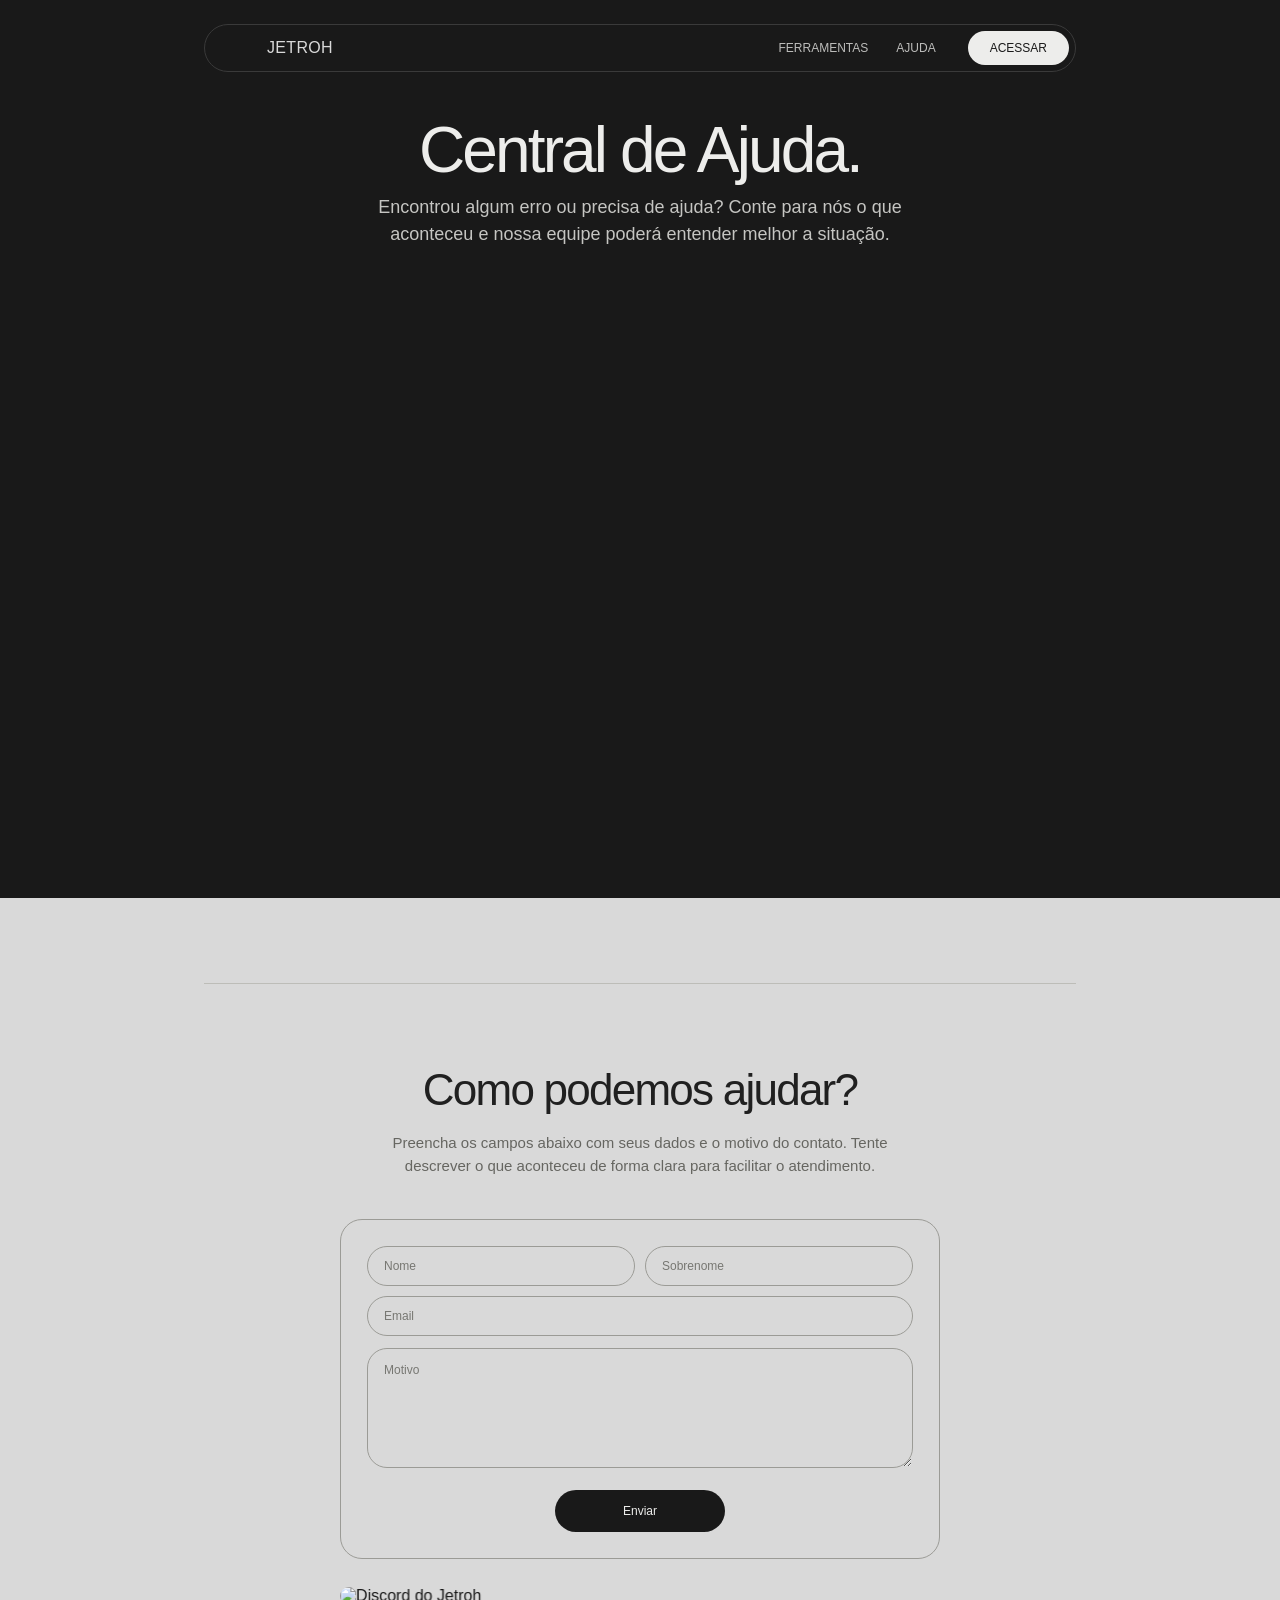
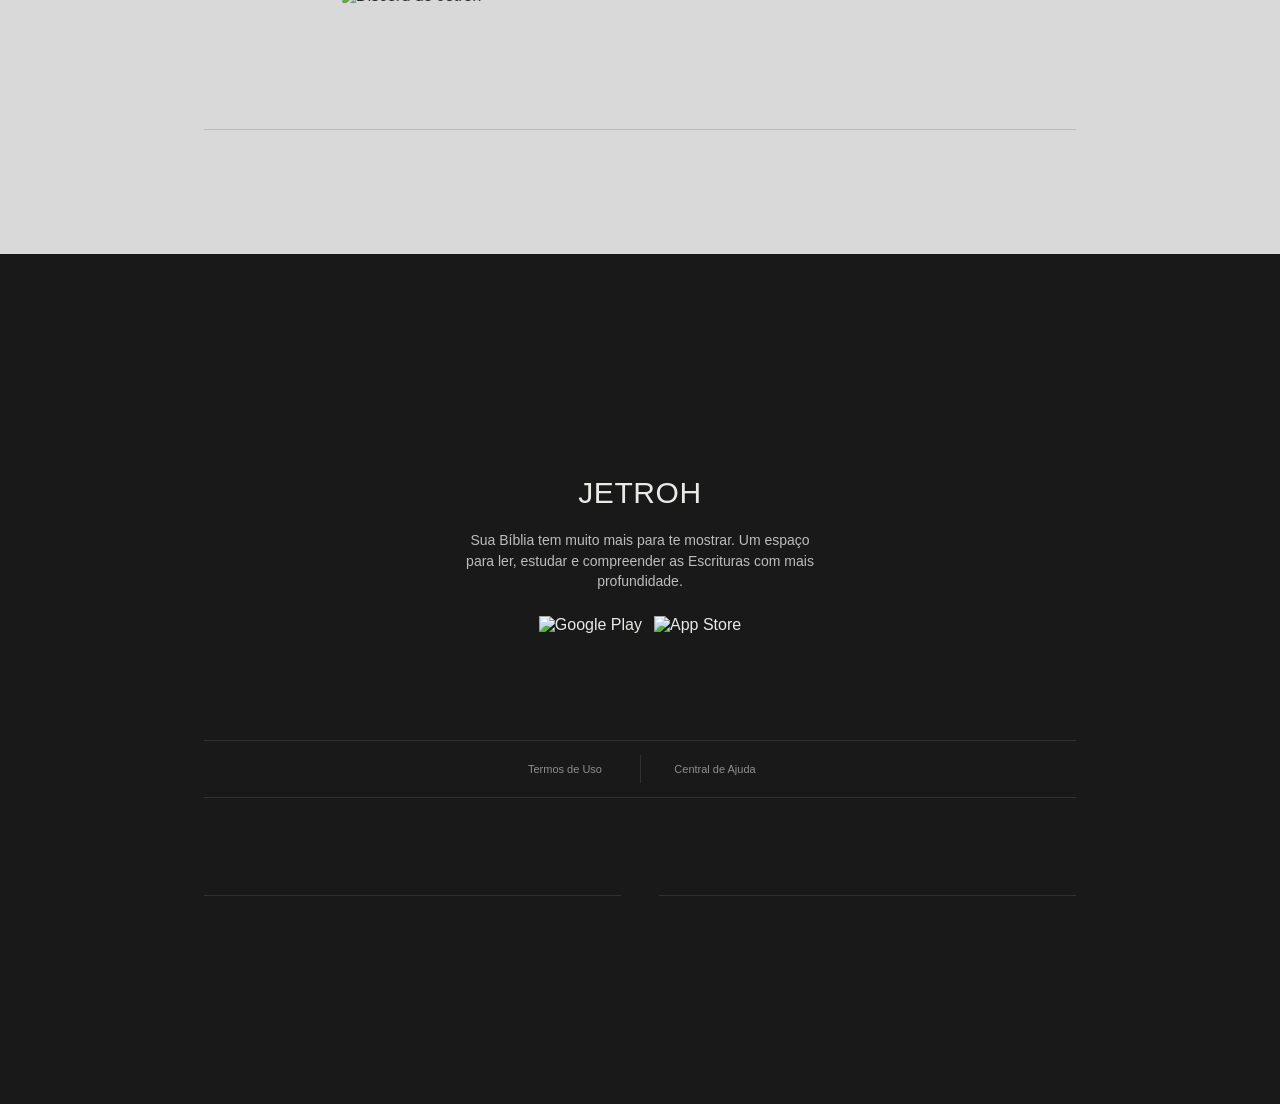
==== help.html @ 693a2fa3 "Add files via upload" ====
<!DOCTYPE html>
<html lang="pt-BR">
<head>
  <meta charset="UTF-8">
  <meta name="viewport" content="width=device-width, initial-scale=1.0">
  <meta name="theme-color" content="#191919">
  <title>Jetroh Bible</title>
  <link rel="icon" type="image/svg+xml" href="assets/section6/logo_jetroh.svg">
  <link rel="stylesheet" href="styles.css">
</head>
<body class="waitlist-page waitlist-v2 help-v2">
  <header class="topbar">
    <a class="brand-mini" href="index.html#inicio" aria-label="Voltar para a página principal do Jetroh"><img src="assets/section6/logo_jetroh.svg" alt=""><span>JETROH</span></a>
    <nav class="desktop-nav" aria-label="Navegação principal">
      <a href="index.html#recursos">FERRAMENTAS</a><a href="help.html">AJUDA</a><a href="download.html" class="desktop-access">ACESSAR</a>
    </nav>
    <button class="menu-button" type="button" aria-label="Abrir menu" aria-expanded="false"><span></span><span></span></button>
  </header>
  <nav class="menu-panel" aria-label="Navegação"><a href="index.html#recursos">FERRAMENTAS</a><a href="help.html">AJUDA</a><a href="download.html">ACESSAR</a></nav>

  <main>
    <section class="wl-hero dark-shell">
      <div class="wl-hero-copy">
        <h1>Central de Ajuda.</h1>
        <p>Encontrou algum erro ou precisa de ajuda? Conte para nós o que aconteceu e nossa equipe poderá entender melhor a situação.</p>
      </div>
      <div class="wl-parallax help-parallax" aria-hidden="true"></div>
    </section>

    <section class="wl-content light-shell help-content">
      <div class="wl-separator"></div>
      <div class="help-form-section">
        <div class="help-form-intro">
          <h2>Como podemos ajudar?</h2>
          <p>Preencha os campos abaixo com seus dados e o motivo do contato. Tente descrever o que aconteceu de forma clara para facilitar o atendimento.</p>
        </div>
        <form class="help-contact-form" action="#" method="post">
          <div class="help-field-row">
            <input type="text" name="nome" placeholder="Nome" autocomplete="given-name" required>
            <input type="text" name="sobrenome" placeholder="Sobrenome" autocomplete="family-name" required>
          </div>
          <input class="help-email" type="email" name="email" placeholder="Email" autocomplete="email" required>
          <textarea name="motivo" placeholder="Motivo" required></textarea>
          <button type="submit">Enviar</button>
        </form>
        <a class="help-discord-banner" href="https://discord.gg/aUsStU58s" target="_blank" rel="noopener noreferrer" aria-label="Entrar no Discord do Jetroh">
          <img src="assets/help/banner-discord.svg" alt="Discord do Jetroh">
        </a>
      </div>
      <div class="wl-separator"></div>
    </section>
  </main>

  <footer class="dark-shell footer">
    <img class="footer-transition" src="assets/section6/element1.svg" alt="">
    <div class="footer-art"><img src="assets/section6/jetroh.svg" alt=""></div>
    <div class="footer-brand"><span>JETROH</span></div>
    <p>Sua Bíblia tem muito mais para te mostrar. Um espaço para ler, estudar e compreender as Escrituras com mais profundidade.</p>
    <div class="store-buttons"><img src="assets/section6/botao_play.svg" alt="Google Play"><img src="assets/section6/botao_apple.svg" alt="App Store"></div>
    <div class="footer-links"><a href="termos.html">Termos de Uso</a><a href="help.html">Central de Ajuda</a></div>
    <div class="footer-social" aria-label="Redes sociais"><a href="https://www.instagram.com/jetroh.bible/" target="_blank" rel="noopener noreferrer" aria-label="Instagram"><img src="assets/section6/insta.svg" alt=""></a><a href="https://discord.gg/aUsStU58s" aria-label="Discord"><img src="assets/section6/discord.svg" alt=""></a><a href="mailto:jetroh.bible@gmail.com" aria-label="E-mail"><img src="assets/section6/email.svg" alt=""></a></div>
    <div class="footer-bottom-mark"><button class="to-top" type="button" aria-label="Voltar ao topo"><img src="assets/section6/logo_jetroh.svg" alt=""></button></div>
  </footer>
  <script src="script.js"></script>
</body>
</html>
---- styles.css ----
:root{--dark:#191919;--light:#D9D9D9;--ink:#191919;--muted:#9d9d9a;--line-light:#b9b9b9;--line-dark:#343434;--white:#e9e9e6}
*{box-sizing:border-box}html{scroll-behavior:smooth}body{margin:0;background:var(--dark);color:var(--ink);font-family:Inter,Arial,sans-serif;font-weight:400}a{color:inherit;text-decoration:none}button{font:inherit}.dark-shell{background:var(--dark);color:var(--white)}.light-shell{background:var(--light);color:var(--ink)}
.topbar{height:48px;width:min(872px,78vw);display:flex;align-items:center;justify-content:space-between;padding:0 20px;position:fixed;z-index:50;left:50%;top:24px;transform:translateX(-50%);background:#191919;border:1px solid #3a3a3a;border-radius:999px;color:#d9d9d9}.brand-mini{display:flex;align-items:center;gap:10px;font-family:Arial,sans-serif;font-size:16px;letter-spacing:.02em}.brand-mini img{width:32px;height:auto;filter:brightness(2)}.menu-button{width:32px;height:32px;border:0;background:transparent;display:grid;place-content:center;gap:5px;cursor:pointer}.menu-button span{display:block;width:15px;height:1px;background:#d9d9d9}.menu-panel{display:none;position:absolute;right:0;top:56px;padding:12px;background:#202020;border:1px solid #383838;border-radius:14px;min-width:190px}.menu-panel.open{display:grid}.menu-panel a{padding:9px 12px;font-size:12px;color:#d9d9d9}
.hero{height:1040px;position:relative;overflow:hidden;padding-top:112px}.hero-copy{text-align:center;position:relative;z-index:3}.hero h1{margin:0;font-family:Arial,sans-serif;font-weight:400;font-size:clamp(58px,5.5vw,86px);line-height:.95;letter-spacing:-.055em;color:#ededeb}.hero h1 span{font-size:.45em;line-height:1.5;font-family:Arial,sans-serif;font-weight:400;letter-spacing:0}.hero-art{width:760px;height:790px;margin:48px auto 0;position:relative}.bible-center{position:absolute;left:50%;top:0;transform:translateX(-50%);height:782px;width:auto}.hero-card{position:absolute;width:180px}.hero-card-1{left:78px;top:200px;transform:rotate(-3deg)}.hero-card-2{right:68px;top:220px;transform:rotate(2deg)}.bubble{position:absolute;width:165px}.bubble-1{left:25px;top:410px}.bubble-2{right:10px;top:445px}
.line{height:1px;width:min(872px,78vw);margin:0 auto}.light-line{background:var(--line-light)}.dark-line{background:var(--line-dark)}.feature-stack{padding:110px 0 140px}.feature-row,.ai-row,.editorial-row,.download-wrap{width:min(872px,82vw);margin:0 auto;display:grid;grid-template-columns:1fr 1fr;align-items:center;gap:90px}.feature-row{min-height:522px}.feature-row.reverse .feature-media,.ai-row.reverse .ai-visual,.editorial-row.reverse .editorial-media{order:2}.feature-row.reverse .feature-copy,.ai-row.reverse .section-copy,.editorial-row.reverse .section-copy{order:1}.feature-media img{width:100%;max-width:368px;display:block;margin:auto}.feature-copy h2,.section-copy h2{font-family:Arial,sans-serif;font-weight:400;font-size:44px;line-height:1.02;letter-spacing:-.04em;margin:0 0 22px;color:#202020}.feature-copy p,.section-copy p{font-size:18px;line-height:1.5;margin:0;max-width:390px;color:#3d3d3b}.ai-section{padding:120px 0 150px}.ai-row{min-height:720px}.section-copy.white h2{color:#ededeb}.section-copy.white p{color:#c7c7c4}.ai-visual img{display:block;width:100%;max-width:310px;margin:auto}.level-card{border:1px solid #3a3a3a;border-radius:30px;overflow:hidden;max-width:390px;margin:auto;padding-top:34px}.level-card>img{max-width:270px}.level-message{height:86px;margin:0!important;padding:18px 30px;display:grid;place-items:center;text-align:center;color:#aaa!important;font-size:18px!important;line-height:1.25!important}.level-control{border-top:1px solid #373737;padding:26px 22px 20px}.level-control input{width:100%;accent-color:#d9d9d9;cursor:pointer}.level-labels{display:flex;justify-content:space-between;margin-top:10px;color:#888;font-size:11px}.editorial-section{padding:120px 0 140px}.editorial-row{min-height:680px}.editorial-media img{display:block;width:100%;max-width:370px;margin:auto}.faq-section{padding:110px 0 145px}.faq-section>h2{font-family:Arial,sans-serif;font-weight:400;font-size:42px;text-align:center;margin:110px 0 50px}.faq-list{width:min(872px,82vw);margin:auto;border:1px solid #292929;border-radius:20px;overflow:hidden;background:#1d1d1d}.faq-list details{border-bottom:1px solid #303030}.faq-list details:last-child{border-bottom:0}.faq-list summary{list-style:none;cursor:pointer;padding:21px 25px;color:#d8d8d5;font-size:14px;display:flex;justify-content:space-between}.faq-list summary::-webkit-details-marker{display:none}.faq-list summary span{color:#818181}.faq-list p{margin:0;padding:0 60px 22px 25px;color:#9c9c9a;font-size:13px;line-height:1.55}.download-section{padding:105px 0 240px}.download-wrap{min-height:650px}.download-visual img{display:block;width:100%;max-width:368px;margin:auto}.download-copy .download-cta{display:inline-flex;margin-top:28px;background:#191919;color:#e2e2df;border-radius:999px;padding:13px 32px;font-size:13px}.footer{min-height:850px;text-align:center;padding:205px 0 45px;position:relative;overflow:hidden}.footer-transition{position:absolute;top:-155px;left:50%;transform:translateX(-50%);width:150px;height:auto}.footer-art img{width:120px;height:auto;opacity:.95}.footer-brand{margin:12px auto 0;display:flex;flex-direction:column;gap:8px;align-items:center;font-family:Arial,sans-serif;font-size:30px;letter-spacing:.02em}.footer-brand img{width:24px;filter:brightness(3)}.footer>p{width:min(370px,78vw);margin:20px auto 25px;font-size:14px;line-height:1.45;color:#bdbdbb}.store-buttons{display:flex;justify-content:center;align-items:center;gap:12px}.store-buttons img{display:block;height:39px;width:auto}.footer-links{width:min(872px,82vw);border-top:1px solid #303030;border-bottom:1px solid #303030;margin:85px auto 0;padding:22px 0;display:flex;justify-content:center;gap:80px;color:#8f8f8d;font-size:11px}.to-top{margin-top:28px;border:0;background:transparent;color:#f1f1ee;font-size:20px;cursor:pointer}
@media(max-width:700px){.topbar{top:18px;height:48px;width:74vw;padding:0 16px}.brand-mini{font-size:14px}.brand-mini img{width:21px}.hero{height:790px;padding-top:110px}.hero h1{font-size:48px;line-height:.96}.hero h1 span{font-size:.46em}.hero-art{width:100%;height:610px;margin-top:38px}.bible-center{height:500px;top:0}.hero-card{width:112px}.hero-card-1{left:9%;top:150px}.hero-card-2{right:7%;top:185px}.bubble{width:112px}.bubble-1{left:8%;top:305px}.bubble-2{right:5%;top:335px}.line{width:86vw}.feature-stack{padding:55px 0 50px}.feature-row,.ai-row,.editorial-row,.download-wrap{width:74vw;grid-template-columns:1fr;gap:24px}.feature-row{min-height:500px;padding:42px 0;align-content:center}.feature-row.reverse .feature-media,.ai-row.reverse .ai-visual,.editorial-row.reverse .editorial-media{order:2}.feature-row.reverse .feature-copy,.ai-row.reverse .section-copy,.editorial-row.reverse .section-copy{order:1}.feature-media img{max-width:100%}.feature-copy h2,.section-copy h2{font-size:36px;margin-bottom:14px}.feature-copy p,.section-copy p{font-size:16px;line-height:1.42;max-width:none}.ai-section{padding:55px 0}.ai-row{min-height:610px;padding:40px 0;align-content:center}.ai-row .ai-visual{order:2}.ai-row .section-copy{order:1}.ai-visual img{max-width:100%}.level-card{width:100%;border-radius:24px;padding-top:24px}.level-card>img{max-width:250px}.level-message{height:88px;font-size:17px!important}.level-control{padding:22px 16px 18px}.editorial-section{padding:50px 0 55px}.editorial-row{min-height:590px;padding:45px 0;align-content:center}.editorial-row .editorial-media{order:2}.editorial-row .section-copy{order:1}.editorial-media img{max-width:100%}.faq-section{padding:55px 0 70px}.faq-section>h2{font-size:30px;margin:58px 0 28px}.faq-list{width:74vw;border-radius:13px}.faq-list summary{padding:15px 13px;font-size:11px}.faq-list p{padding:0 32px 15px 13px;font-size:11px}.download-section{padding:48px 0 180px}.download-wrap{min-height:560px;padding:42px 0;align-content:center}.download-visual{order:2}.download-copy{order:1}.download-copy .download-cta{display:none}.footer{min-height:650px;padding-top:150px}.footer-transition{top:-115px;width:105px}.footer-art img{width:78px}.footer-brand{font-size:26px}.footer-brand img{width:20px}.footer>p{font-size:13px;width:58vw}.store-buttons img{height:31px}.footer-links{margin-top:55px;width:74vw;gap:35px;font-size:9px}.to-top{margin-top:22px}}

/* Refinos aprovados — hero, seletor de familiaridade e rodapé */
.hero h1{
  display:flex;
  flex-direction:column;
  align-items:center;
  gap:24px;
  font-family:Arial,sans-serif;
  font-weight:400;
  line-height:1;
  letter-spacing:-.045em;
}
.hero-title{
  display:block;
  font-size:clamp(58px,5vw,78px);
  color:#ededeb;
}
.hero-subtitle{
  display:block;
  font-size:clamp(25px,2.25vw,34px);
  line-height:1.18;
  letter-spacing:-.02em;
  color:#ededeb;
}
.hero-art{isolation:isolate}
.bible-center{z-index:2}
.hero-card-1{
  z-index:1;
  left:calc(50% - 255px);
  top:145px;
  width:168px;
  transform:rotate(-5deg);
}
.hero-card-2{
  z-index:3;
  right:auto;
  left:calc(50% + 105px);
  top:250px;
  width:160px;
  transform:rotate(2deg);
}
.bubble{z-index:4}
.bubble-1{
  left:calc(50% + 95px);
  top:95px;
  width:150px;
}
.bubble-2{
  right:auto;
  left:calc(50% - 260px);
  top:370px;
  width:148px;
}

.level-card{
  width:390px;
  height:470px;
  max-width:100%;
  display:flex;
  flex-direction:column;
  padding-top:34px;
}
.level-card>img{
  width:270px;
  height:261px;
  max-width:100%;
  object-fit:contain;
  flex:0 0 261px;
}
.level-message{
  box-sizing:border-box;
  width:100%;
  height:86px;
  min-height:86px;
  max-height:86px;
  flex:0 0 86px;
  overflow:hidden;
}
.level-control{
  height:88px;
  min-height:88px;
  margin-top:auto;
  flex:0 0 88px;
  background-color:#1F1F1F;
}

.footer{
  padding-top:205px;
}
.footer-transition{
    top: -22px;
    width: 148px;
    z-index: 2;
}
.footer-art{
  position:relative;
  z-index:3;
}
.footer-brand{
  margin-top:14px;
  display:block;
}
.footer-brand span{
  display:block;
}

.footer-social{
  width:min(872px,82vw);
  margin:0 auto;
  padding:30px 0 12px;
  display:flex;
  align-items:center;
  justify-content:center;
  gap:14px;
}
.footer-social a{
  display:grid;
  place-items:center;
  width:20px;
  height:20px;
}
.footer-social img{
  display:block;
  max-width:18px;
  max-height:18px;
  width:auto;
  height:auto;
}

.footer-bottom-mark{
  width:min(872px,82vw);
  height:34px;
  margin:18px auto 0;
  position:relative;
  display:flex;
  align-items:center;
  justify-content:center;
}
.footer-bottom-mark::before{
  content:"";
  position:absolute;
  left:0;
  right:0;
  top:50%;
  height:1px;
  background:#303030;
}
.to-top{
  position:relative;
  z-index:2;
  margin:0;
  width:38px;
  height:30px;
  display:grid;
  place-items:center;
  border:0;
  background:#191919;
  padding:0 8px;
}
.to-top img{
  display:block;
  width:22px;
  height:auto;
  filter:brightness(3);
}

@media(max-width:700px){
  .hero h1{gap:14px}
  .hero-title{font-size:48px}
  .hero-subtitle{font-size:23px;line-height:1.22}
  .hero-card-1{left:calc(50% - 185px);top:108px;width:116px}
  .hero-card-2{left:calc(50% + 68px);top:185px;width:112px}
  .bubble-1{left:calc(50% + 52px);top:78px;width:106px}
  .bubble-2{left:calc(50% - 185px);top:300px;width:104px}
  .level-card{height:430px;padding-top:24px}
  .level-card>img{width:250px;height:240px;flex-basis:240px}
  .level-message{height:82px;min-height:82px;max-height:82px;flex-basis:82px}
  .level-control{height:84px;min-height:84px;flex-basis:84px;}
  .footer-transition{top:-18px;width:110px}
  .footer-bottom-mark{width:74vw;margin-top:16px}
}


/* Ajustes v4 — hero com título + parágrafo e microanimações contínuas */
.hero-copy{
  display:flex;
  flex-direction:column;
  align-items:center;
}
.hero-copy .hero-title{
  margin:0;
  font-family:Arial,sans-serif;
  font-weight:400;
  font-size:clamp(58px,5vw,78px);
  line-height:1;
  letter-spacing:-.045em;
  color:#ededeb;
}
.hero-copy .hero-text{
  margin:30px 0 0;
  font-family:Inter,Arial,sans-serif;
  font-size:18px;
  line-height:1.5;
  font-weight:400;
  letter-spacing:0;
  color:#c7c7c4;
  text-align:center;
}

/* Desativa a antiga estrutura tipográfica do h1 */
.hero h1{
  display:block;
  margin:0;
  font-size:inherit;
  line-height:inherit;
  letter-spacing:inherit;
}
.hero h1 span{font-size:inherit;line-height:inherit}

.hero-card,
.bubble{
  will-change: transform;
  backface-visibility: hidden;
  -webkit-backface-visibility: hidden;
  filter: none;
  image-rendering: auto;
}

.hero-card-1{animation:float-card-left 6.4s ease-in-out infinite}
.hero-card-2{animation:float-card-right 7.2s ease-in-out infinite}
.bubble-1{animation:float-bubble-one 5.6s ease-in-out infinite}
.bubble-2{animation:float-bubble-two 6.1s ease-in-out infinite}

@keyframes float-card-left{
  0%,100%{transform:translate3d(0,0,0) rotate(-5deg)}
  50%{transform:translate3d(-3px,-8px,0) rotate(-4deg)}
}
@keyframes float-card-right{
  0%,100%{transform:translate3d(0,0,0) rotate(2deg)}
  50%{transform:translate3d(4px,-7px,0) rotate(2.7deg)}
}
@keyframes float-bubble-one{
  0%,100%{transform:translate3d(0,0,0)}
  50%{transform:translate3d(4px,-6px,0)}
}
@keyframes float-bubble-two{
  0%,100%{transform:translate3d(0,0,0)}
  50%{transform:translate3d(-4px,-7px,0)}
}

@media(max-width:700px){
  .hero-copy .hero-title{font-size:48px}
  .hero-copy .hero-text{margin-top:18px;font-size:16px;line-height:1.45}
}

@media(prefers-reduced-motion:reduce){
  .hero-card-1,.hero-card-2,.bubble-1,.bubble-2{animation:none}
}

.level-control input {
    width: 100%;
    appearance: none;
    -webkit-appearance: none;
    background: transparent;
    cursor: pointer;
}

.level-control input::-webkit-slider-runnable-track {
    height: 13px;
    background: #313131;
    border: none;
    border-radius: 100px;
}

.level-control input::-webkit-slider-thumb {
    -webkit-appearance: none;
    width: 22px;
    height: 22px;
    background: #d9d9d9;
    border: none;
    border-radius: 50%;
    margin-top: -3px;
}

/* Entrada sutil das sections */
.reveal-on-scroll{
  opacity:0;
  transform:translate3d(0,22px,0);
  transition:opacity .75s ease, transform .85s cubic-bezier(.2,.7,.2,1);
  will-change:opacity,transform;
}
.reveal-on-scroll.is-visible{
  opacity:1;
  transform:translate3d(0,0,0);
}

.feature-row.reverse.reveal-on-scroll,
.ai-row.reverse.reveal-on-scroll,
.editorial-row.reverse.reveal-on-scroll{
  transform:translate3d(0,22px,0);
}
.feature-row.reverse.reveal-on-scroll.is-visible,
.ai-row.reverse.reveal-on-scroll.is-visible,
.editorial-row.reverse.reveal-on-scroll.is-visible{
  transform:translate3d(0,0,0);
}

/* Slider contínuo de familiaridade */
.level-control input{
  touch-action:none;
}
.level-control input:focus{
  outline:none;
}
.level-control input::-moz-range-track{
  height:13px;
  background:#313131;
  border:none;
  border-radius:100px;
}
.level-control input::-moz-range-thumb{
  width:22px;
  height:22px;
  background:#d9d9d9;
  border:none;
  border-radius:50%;
}

@media(prefers-reduced-motion:reduce){
  .reveal-on-scroll{
    opacity:1;
    transform:none;
    transition:none;
  }
}

/* Responsividade mobile alinhada ao layout de referência (Android Compact) */
@media (max-width:700px){
  html,body{width:100%;max-width:100%;overflow-x:hidden}

  .topbar{
    top:10px;
    width:calc(100% - 28px);
    max-width:420px;
    height:42px;
    padding:0 12px;
  }
  .brand-mini{font-size:12px;gap:7px}
  .brand-mini img{width:18px}
  .menu-button{width:30px;height:30px}

  .hero{
    height:760px;
    padding-top:92px;
  }
  .hero-copy{width:86%;margin:0 auto}
  .hero-copy .hero-title{font-size:40px;line-height:1.02}
  .hero-copy .hero-text{margin-top:14px;font-size:14px;line-height:1.42}
  .hero-art{
    width:390px;
    max-width:100vw;
    height:565px;
    margin:24px auto 0;
  }
  .bible-center{height:485px;top:6px}
  .hero-card-1{left:calc(50% - 164px);top:128px;width:108px}
  .hero-card-2{left:calc(50% + 50px);top:172px;width:108px}
  .bubble-1{left:calc(50% + 48px);top:74px;width:102px}
  .bubble-2{left:calc(50% - 166px);top:282px;width:100px}

  .line{width:calc(100% - 40px)}

  .feature-stack{padding:34px 0 40px}
  .feature-row,.ai-row,.editorial-row,.download-wrap{
    width:calc(100% - 48px);
    max-width:360px;
    grid-template-columns:1fr;
    gap:22px;
  }
  .feature-row{
    min-height:0;
    padding:44px 0 50px;
    align-content:initial;
  }
  .feature-row .feature-copy,
  .feature-row.reverse .feature-copy,
  .ai-row .section-copy,
  .ai-row.reverse .section-copy,
  .editorial-row .section-copy,
  .editorial-row.reverse .section-copy,
  .download-copy{order:1}
  .feature-row .feature-media,
  .feature-row.reverse .feature-media,
  .ai-row .ai-visual,
  .ai-row.reverse .ai-visual,
  .editorial-row .editorial-media,
  .editorial-row.reverse .editorial-media,
  .download-visual{order:2}

  .feature-copy h2,.section-copy h2{
    font-size:30px;
    line-height:1.02;
    margin-bottom:12px;
  }
  .feature-copy p,.section-copy p{
    font-size:14px;
    line-height:1.42;
    max-width:none;
  }
  .feature-media img{width:100%;max-width:332px}

  .ai-section{padding:34px 0 38px}
  .ai-row{
    min-height:0;
    padding:46px 0 52px;
    align-content:initial;
  }
  .ai-visual img{width:100%;max-width:318px}
  .level-card{
    width:100%;
    max-width:332px;
    height:395px;
    padding-top:20px;
    border-radius:18px;
  }
  .level-card>img{
    width:225px;
    height:216px;
    flex-basis:216px;
  }
  .level-message{
    height:76px;
    min-height:76px;
    max-height:76px;
    flex-basis:76px;
    padding:14px 18px;
    font-size:14px!important;
  }
  .level-control{
    height:82px;
    min-height:82px;
    flex-basis:82px;
    padding:20px 15px 14px;
  }
  .level-labels{font-size:9px;margin-top:8px}
  .level-control input::-webkit-slider-runnable-track{height:9px}
  .level-control input::-webkit-slider-thumb{width:18px;height:18px;margin-top:-4px}
  .level-control input::-moz-range-track{height:9px}
  .level-control input::-moz-range-thumb{width:18px;height:18px}

  .editorial-section{padding:34px 0 42px}
  .editorial-row{
    min-height:0;
    padding:46px 0 52px;
    align-content:initial;
  }
  .editorial-media img{width:100%;max-width:332px}

  .faq-section{padding:34px 0 54px}
  .faq-section>h2{
    width:calc(100% - 48px);
    max-width:360px;
    text-align:center;
    font-size:29px;
    line-height:1.02;
    margin:48px auto 24px;
  }
  .faq-list{
    width:calc(100% - 48px);
    max-width:360px;
    border-radius:12px;
  }
  .faq-list summary{padding:14px 14px;font-size:11px;gap:12px}
  .faq-list p{padding:0 34px 14px 14px;font-size:10px;line-height:1.45}

  .download-section{padding:34px 0 110px}
  .download-wrap{
    min-height:0;
    padding:48px 0 54px;
    align-content:initial;
  }
  .download-copy .download-cta{
    display:inline-flex;
    margin-top:20px;
    padding:11px 108px;
    font-size:12px;
  }
  .download-visual img{width:100%;max-width:315px}

  .footer{
    min-height:660px;
    padding:128px 0 28px;
  }
  .footer-transition{top:-14px;width:100px}
  .footer-art img{width:72px}
  .footer-brand{font-size:22px;margin-top:8px}
  .footer>p{width:calc(100% - 88px);max-width:310px;margin:14px auto 18px;font-size:11px;line-height:1.45}
  .store-buttons{gap:8px;flex-wrap:wrap}
  .store-buttons img{height:29px}
  .footer-links{
    width:calc(100% - 48px);
    max-width:360px;
    margin-top:42px;
    padding:18px 0;
    gap:28px;
    font-size:9px;
  }
  .footer-social{
    width:calc(100% - 48px);
    max-width:360px;
    padding:22px 0 8px;
    gap:14px;
  }
  .footer-social a{width:20px;height:20px}
  .footer-social img{max-width:17px;max-height:17px}
  .footer-bottom-mark{width:calc(100% - 48px);max-width:360px;margin-top:12px}
  .to-top img{width:20px}
}

@media (max-width:390px){
  .hero-art{transform:scale(.96);transform-origin:top center}
}

@media (max-width:350px){
  .hero-copy .hero-title{font-size:36px}
  .hero-copy .hero-text{font-size:13px}
  .feature-row,.ai-row,.editorial-row,.download-wrap,
  .faq-list,.faq-section>h2{width:calc(100% - 36px)}
  .footer-links,.footer-social,.footer-bottom-mark{width:calc(100% - 36px)}
}

/* Centralização dos textos nas sections apenas no mobile */
@media (max-width:700px){
  .feature-copy,
  .section-copy{
    width:100%;
    text-align:center;
  }

  .feature-copy h2,
  .section-copy h2,
  .feature-copy p,
  .section-copy p{
    margin-left:auto;
    margin-right:auto;
  }
}

/* Ajuste final mobile: composição da Bíblia menor e sem espaço vazio excessivo */
@media (max-width:700px){
  .hero{
    height:650px;
    padding-top:86px;
  }

  .hero-art{
    width:360px;
    max-width:94vw;
    height:470px;
    margin:18px auto 0;
    transform:scale(.90);
    transform-origin:top center;
  }

  .bible-center{
    height: 510px;
    top: 30px;
  }

  .hero-card-1{
    left:calc(50% - 150px);
    top:116px;
    width:100px;
  }

  .hero-card-2{
    left:calc(50% + 46px);
    top:154px;
    width:100px;
  }

  .bubble-1{
    left:calc(50% + 44px);
    top:66px;
    width:94px;
  }

  .bubble-2{
    left:calc(50% - 152px);
    top:258px;
    width:92px;
  }
}

@media (max-width:390px){
  .hero-art{
    max-width:96vw;
    transform:scale(.86);
  }
}

/* Ajuste mobile: elementos visuais das sections levemente menores */
@media (max-width:700px){
  .feature-media img,
  .editorial-media img{
    width:92%;
    max-width:304px;
  }

  .level-card{
    width:92%;
    max-width:304px;
    height:365px;
    padding-top:18px;
  }

  .level-card>img{
    width:207px;
    height:198px;
    flex-basis:198px;
  }

  .level-message{
    height:70px;
    min-height:70px;
    max-height:70px;
    flex-basis:70px;
    padding:12px 16px;
    font-size:13px!important;
  }

  .level-control{
    height:77px;
    min-height:77px;
    flex-basis:77px;
    padding:18px 14px 12px;
  }

  .download-visual img{
    width:92%;
    max-width:290px;
  }
}

/* Ajuste mobile 2: reduzir mais os elementos visuais das sections */
@media (max-width:700px){
  .feature-media img,
  .editorial-media img{
    width:82%;
    max-width:272px;
  }

  .level-card{
    width:82%;
    max-width:272px;
    height:334px;
    padding-top:16px;
  }

  .level-card>img{
    width:184px;
    height:176px;
    flex-basis:176px;
  }

  .level-message{
    height:66px;
    min-height:66px;
    max-height:66px;
    flex-basis:66px;
    padding:11px 14px;
    font-size:12px!important;
  }

  .level-control{
    height:76px;
    min-height:76px;
    flex-basis:76px;
    padding:17px 13px 11px;
  }

  .level-labels{font-size:8px}

  .download-visual img{
    width:82%;
    max-width:260px;
  }
}

/* Mobile: botão de download abaixo da imagem */
@media (max-width:700px){
  .download-wrap{
    position:relative;
    padding-bottom:112px;
  }

  .download-copy .download-cta{
    position:absolute;
    left:50%;
    bottom:48px;
    transform:translateX(-50%);
    margin-top:0;
    white-space:nowrap;
  }
}


/* Área de demonstração em vídeo da seção de download */
.download-video-wrap{
  width:min(872px,82vw);
  margin:0 auto 95px;
}
.download-video{
  display:block;
  width:100%;
  aspect-ratio:16/9;
  background:#191919;
  border:0;
  border-radius:16px;
  object-fit:cover;
}

@media (max-width:700px){
  .download-video-wrap{
    width:calc(100% - 48px);
    max-width:360px;
    margin:0 auto 54px;
  }
  .download-video{
    border-radius:12px;
  }
}

@media (max-width:350px){
  .download-video-wrap{width:calc(100% - 36px)}
}

/* Uniformização dos dois componentes visuais da seção de IA */
.ai-row > .ai-visual{
  width:100%;
  max-width:390px;
  margin-inline:auto;
}
.ai-row.reverse > .ai-visual img{
  width:100%;
  max-width:390px;
  margin-inline:auto;
}
.level-labels{
  font-size:13px;
}

@media (max-width:700px){
  .ai-row > .ai-visual,
  .ai-row.reverse > .ai-visual{
    width:82%;
    max-width:272px;
  }

  .ai-row.reverse > .ai-visual img{
    width:100%;
    max-width:272px;
  }

  .level-card{
    width:82%;
    max-width:272px;
  }

  .level-labels{
    font-size:10px;
    margin-top:8px;
  }
}

/* Ajuste mobile: header e CTA com maior presença */
@media (max-width:700px){
  .topbar{
    height:50px;
    padding:0 16px;
  }

  .brand-mini{
    font-size:14px;
    gap:9px;
  }

  .brand-mini img{
    width:24px;
  }

  .menu-button{
    width:36px;
    height:36px;
    gap:6px;
  }

  .menu-button span{
    width:19px;
    height:1.5px;
  }

  .download-copy .download-cta{
    padding:16px 34px;
    font-size:14px;
  }
}


/* Menu responsivo em tela cheia + alinhamento do CTA de download */
@media (min-width:701px){
  .menu-button,
  .menu-panel{
    display:none!important;
  }
}

@media (max-width:700px){
  body.menu-open{
    overflow:hidden;
  }

  .topbar{
    z-index:102;
  }

  .brand-mini,
  .menu-button{
    position:relative;
    z-index:103;
  }

  .menu-panel{
    position:fixed;
    inset:0;
    z-index:101;
    width:100vw;
    height:100dvh;
    min-width:0;
    padding:120px 28px 48px;
    border:0;
    border-radius:0;
    background:#191919;
    display:none;
    place-content:center;
    gap:18px;
    text-align:center;
  }

  .menu-panel.open{
    display:grid;
  }

  .menu-panel a{
    padding:14px 18px;
    font-size:28px;
    line-height:1.1;
    color:#e9e9e6;
  }

  .menu-button span{
    transition:transform .22s ease, opacity .22s ease;
    transform-origin:center;
  }

  .menu-button[aria-expanded="true"] span:first-child{
    transform:translateY(3.75px) rotate(45deg);
  }

  .menu-button[aria-expanded="true"] span:last-child{
    transform:translateY(-3.75px) rotate(-45deg);
  }

  .download-copy .download-cta{
    width:82%;
    max-width:260px;
    min-height:48px;
    justify-content:center;
    align-items:center;
    text-align:center;
  }
}

/* Ajustes solicitados — 14/09/2026 */
.footer-transition{
  animation:none!important;
  transition:none!important;
  opacity:1!important;
}

.faq-list summary{
  -webkit-tap-highlight-color:transparent;
  user-select:none;
  -webkit-user-select:none;
}
.faq-list summary:focus{
  outline:none;
}
.faq-list summary:focus-visible{
  outline:1px solid #666;
  outline-offset:-1px;
}
.faq-list details > p{
  overflow:hidden;
}

@media (min-width:701px){
  .menu-button{
    display:grid!important;
  }
  .menu-panel{
    position:fixed;
    z-index:49;
    left:50%;
    right:auto;
    top:82px;
    transform:translateX(-50%);
    width:min(872px,78vw);
    min-width:0;
    padding:12px 20px;
    border:1px solid #383838;
    border-radius:18px;
    background:#202020;
    grid-template-columns:repeat(3,auto);
    justify-content:end;
    gap:8px;
  }
  .menu-panel.open{
    display:grid!important;
  }
  .menu-panel a{
    padding:9px 12px;
    font-size:12px;
    color:#d9d9d9;
  }
}

/* Ajustes finais solicitados — desktop preservando comportamento mobile */
.desktop-nav{display:none}

/* FAQ com expansão/retração no fluxo normal */
.faq-item{border-bottom:1px solid #303030}
.faq-item:last-child{border-bottom:0}
.faq-question{
  width:100%;
  border:0;
  background:transparent;
  color:#d8d8d5;
  padding:21px 25px;
  font-size:14px;
  display:flex;
  align-items:center;
  justify-content:space-between;
  text-align:left;
  cursor:pointer;
  -webkit-tap-highlight-color:transparent;
  user-select:none;
}
.faq-question span{color:#818181;transition:transform .28s ease}
.faq-question:focus{outline:none}
.faq-question:focus-visible{outline:1px solid #666;outline-offset:-1px}
.faq-answer{display:grid;grid-template-rows:0fr;opacity:0;transition:grid-template-rows .34s cubic-bezier(.2,.7,.2,1),opacity .24s ease}
.faq-answer>div{overflow:hidden}
.faq-answer p{margin:0;padding:0 60px 22px 25px;color:#9c9c9a;font-size:13px;line-height:1.55}
.faq-item.is-open .faq-answer{grid-template-rows:1fr;opacity:1}
.faq-item.is-open .faq-question span{transform:rotate(45deg)}

/* Rodapé: links centralizados e alinhados ao mesmo eixo dos demais elementos */
.footer-links{
  width:min(872px,82vw);
  max-width:872px;
  margin-left:auto;
  margin-right:auto;
  display:grid;
  grid-template-columns:repeat(3,1fr);
  gap:0;
  align-items:center;
  justify-items:center;
  text-align:center;
}
.footer-links a{width:100%;text-align:center}

@media (min-width:701px){
  .topbar{padding:0 6px 0 20px}
  .desktop-nav{
    display:flex;
    align-items:center;
    gap:28px;
    margin-left:auto;
    font-size:12px;
    color:#bdbdbb;
  }
  .desktop-nav a{white-space:nowrap;transition:color .2s ease}
  .desktop-nav a:hover{color:#ededeb}
  .desktop-nav .desktop-access{
    background:#ededeb;
    color:#191919;
    padding:10px 22px;
    border-radius:999px;
    margin-left:4px;
  }
  .desktop-nav .desktop-access:hover{color:#191919}
  .menu-button,.menu-panel{display:none!important}
}

@media (max-width:700px){
  .desktop-nav{display:none!important}
  .faq-question{padding:14px 14px;font-size:11px;gap:12px}
  .faq-answer p{padding:0 34px 14px 14px;font-size:10px;line-height:1.45}
}

/* Página de lista de espera */
.waitlist-page{background:#191919}
.waitlist-hero{padding:132px 0 86px}
.waitlist-hero-inner{width:min(872px,82vw);margin:0 auto}
.waitlist-parallax{height:470px;border-radius:28px;background-image:url('assets/page_baixar/imagem_paralax.jpg');background-size:cover;background-position:center;background-repeat:no-repeat;background-attachment:fixed}
.waitlist-hero-copy{margin-top:42px;max-width:700px}
.waitlist-hero-copy h1,.waitlist-intro h2{font-family:Arial,sans-serif;font-weight:400;letter-spacing:-.045em}
.waitlist-hero-copy h1{margin:0 0 14px;color:#ededeb;font-size:48px;line-height:1}
.waitlist-hero-copy p{margin:0;color:#bdbdbb;font-size:16px;line-height:1.5;max-width:650px}
.waitlist-form-section{padding:115px 0 135px}
.waitlist-form-grid{width:min(872px,82vw);margin:0 auto;display:grid;grid-template-columns:1fr 1fr;gap:100px;align-items:center}
.waitlist-intro h2{margin:0 0 22px;color:#202020;font-size:44px;line-height:1.02;max-width:360px}
.waitlist-intro p{margin:0;color:#3d3d3b;font-size:17px;line-height:1.5;max-width:370px}
.waitlist-form{width:100%;max-width:390px;justify-self:end}
.waitlist-form fieldset{margin:0 0 12px;padding:0 0 14px;border:1px solid #a9a9a5;border-radius:22px;overflow:hidden}
.waitlist-form legend{float:left;width:100%;box-sizing:border-box;margin:0 0 13px;padding:18px 20px 14px;border-bottom:1px solid #bdbdb8;color:#202020;font-size:17px;font-weight:600}
.waitlist-form legend+label{clear:both}
.waitlist-form label{display:flex;align-items:center;gap:10px;padding:3px 20px;color:#30302e;font-size:13px;cursor:pointer}
.waitlist-form input[type="checkbox"]{appearance:none;width:12px;height:12px;margin:0;border:1px solid #777772;border-radius:50%;background:transparent;display:grid;place-items:center;flex:0 0 12px}
.waitlist-form input[type="checkbox"]:checked::after{content:"";width:6px;height:6px;border-radius:50%;background:#191919}
.waitlist-other{display:block;box-sizing:border-box;width:calc(100% - 40px);height:42px;margin:9px 20px 0;padding:0 14px;border:1px solid #aaa9a4;border-radius:14px;background:transparent;color:#202020;font:inherit;outline:none}
.waitlist-email{box-sizing:border-box;width:100%;height:42px;padding:0 18px;border:0;border-radius:999px;background:#191919;color:#ededeb;font:inherit;outline:none}
.waitlist-email::placeholder{color:#9d9d99}
.waitlist-form button{width:100%;height:42px;margin-top:10px;border:1px solid #777772;border-radius:999px;background:transparent;color:#202020;font:inherit;cursor:pointer;transition:background .2s ease,color .2s ease}
.waitlist-form button:hover{background:#191919;color:#ededeb}
.waitlist-page .footer{padding-top:205px}
@media(max-width:700px){
  .waitlist-hero{padding:92px 0 60px}
  .waitlist-hero-inner,.waitlist-form-grid{width:74vw}
  .waitlist-parallax{height:360px;border-radius:20px;background-attachment:scroll;background-position:center}
  .waitlist-hero-copy{margin-top:28px}
  .waitlist-hero-copy h1{font-size:36px}
  .waitlist-hero-copy p{font-size:14px}
  .waitlist-form-section{padding:70px 0 90px}
  .waitlist-form-grid{grid-template-columns:1fr;gap:44px}
  .waitlist-intro h2{font-size:36px;max-width:none}
  .waitlist-intro p{font-size:16px;max-width:none}
  .waitlist-form{max-width:none;justify-self:stretch}
}
\n\n/* Ajustes da lista de espera */\n.waitlist-form-section{display:flex;flex-direction:column;gap:0}\n.waitlist-divider{width:min(872px,82vw);height:1px;margin:0 auto;background:#bdbdb8}\n.waitlist-form-grid{padding:76px 0}\n.waitlist-form label{\n  position:relative;\n  min-height:34px;\n  margin:0 14px 5px;\n  padding:7px 10px;\n  border:1px solid transparent;\n  border-radius:12px;\n  transition:background .2s ease,border-color .2s ease,transform .2s ease;\n}\n.waitlist-form label:hover{background:rgba(25,25,25,.045);border-color:rgba(25,25,25,.08)}\n.waitlist-form input[type="checkbox"]{\n  appearance:none;\n  -webkit-appearance:none;\n  width:18px;\n  height:18px;\n  flex:0 0 18px;\n  margin:0;\n  border:1px solid #73736e;\n  border-radius:50%;\n  background:#f2f2ef;\n  display:grid;\n  place-items:center;\n  transition:border-color .2s ease,background .2s ease,box-shadow .2s ease;\n}\n.waitlist-form input[type="checkbox"]::after{\n  content:"";\n  width:8px;\n  height:8px;\n  border-radius:50%;\n  background:#191919;\n  transform:scale(0);\n  transition:transform .18s ease;\n}\n.waitlist-form input[type="checkbox"]:checked{\n  border-color:#191919;\n  box-shadow:0 0 0 3px rgba(25,25,25,.09);\n}\n.waitlist-form input[type="checkbox"]:checked::after{transform:scale(1)}\n.waitlist-form label:has(input:checked){background:rgba(25,25,25,.065);border-color:rgba(25,25,25,.12)}\n.waitlist-contact{\n  box-sizing:border-box;\n  width:100%;\n  height:42px;\n  margin-top:10px;\n  padding:0 18px;\n  border:1px solid #777772;\n  border-radius:999px;\n  background:transparent;\n  color:#202020;\n  font:inherit;\n  outline:none;\n  transition:border-color .2s ease,box-shadow .2s ease;\n}\n.waitlist-contact::placeholder{color:#777772}\n.waitlist-contact:focus{border-color:#191919;box-shadow:0 0 0 3px rgba(25,25,25,.08)}\n.waitlist-form button{background:transparent}\n@media(max-width:700px){\n  .waitlist-parallax{background-attachment:fixed;background-position:center}\n  .waitlist-divider{width:74vw}\n  .waitlist-form-grid{padding:54px 0}\n}\n
/* Lista de espera — componentes alinhados ao design system do Jetroh */
.waitlist-form fieldset{display:none}
.waitlist-interest-card{
  border:1px solid #bdbdb8;
  border-radius:22px;
  padding:20px;
  background:transparent;
}
.waitlist-interest-title{
  margin:0 0 16px;
  color:#202020;
  font-size:17px;
  font-weight:600;
  letter-spacing:-.01em;
}
.waitlist-options{
  display:grid;
  grid-template-columns:1fr 1fr;
  gap:8px;
}
.waitlist-option{
  position:relative;
  display:block!important;
  min-height:0!important;
  margin:0!important;
  padding:0!important;
  border:0!important;
  border-radius:999px!important;
  background:transparent!important;
  cursor:pointer;
}
.waitlist-option input{
  position:absolute!important;
  width:1px!important;
  height:1px!important;
  margin:-1px!important;
  padding:0!important;
  overflow:hidden!important;
  clip:rect(0 0 0 0)!important;
  white-space:nowrap!important;
  border:0!important;
  opacity:0!important;
  pointer-events:none;
}
.waitlist-option span{
  min-height:38px;
  box-sizing:border-box;
  display:flex;
  align-items:center;
  justify-content:center;
  padding:9px 14px;
  border:1px solid #a9a9a5;
  border-radius:999px;
  color:#30302e;
  background:transparent;
  font-size:12px;
  line-height:1.25;
  text-align:center;
  transition:background .2s ease,color .2s ease,border-color .2s ease,transform .2s ease;
}
.waitlist-option:hover span{border-color:#191919}
.waitlist-option input:checked + span{
  background:#191919;
  border-color:#191919;
  color:#ededeb;
}
.waitlist-option input:focus-visible + span{
  outline:1px solid #191919;
  outline-offset:2px;
}
.waitlist-other{
  width:100%!important;
  height:42px!important;
  margin:12px 0 0!important;
  padding:0 16px!important;
  border:1px solid #a9a9a5!important;
  border-radius:999px!important;
  background:transparent!important;
  color:#202020!important;
  font:inherit!important;
  box-sizing:border-box!important;
}
.waitlist-other::placeholder{color:#777772}
.waitlist-other:focus{border-color:#191919!important;outline:none}
.waitlist-contact-fields{
  display:grid;
  gap:8px;
  margin-top:10px;
}
.waitlist-contact{
  width:100%;
  height:44px;
  margin:0!important;
  padding:0 18px;
  border:1px solid #191919!important;
  border-radius:999px;
  background:#191919!important;
  color:#ededeb!important;
  font:inherit;
  box-sizing:border-box;
  outline:none;
  box-shadow:none!important;
}
.waitlist-contact::placeholder{color:#a9a9a5!important}
.waitlist-contact:focus{border-color:#191919!important;box-shadow:0 0 0 3px rgba(25,25,25,.08)!important}
.waitlist-submit{
  width:100%;
  height:44px!important;
  margin-top:8px!important;
  border:1px solid #191919!important;
  border-radius:999px!important;
  background:#191919!important;
  color:#ededeb!important;
  font:inherit;
  cursor:pointer;
  transition:transform .2s ease,opacity .2s ease!important;
}
.waitlist-submit:hover{background:#191919!important;color:#ededeb!important;opacity:.9}
.waitlist-submit:active{transform:scale(.99)}

@media(max-width:700px){
  .waitlist-options{grid-template-columns:1fr}
  .waitlist-interest-card{padding:16px;border-radius:20px}
  .waitlist-option span{justify-content:flex-start;text-align:left;padding-left:16px}
}

/* Lista de espera — revisão de composição e parallax real */
.waitlist-parallax{
  position:relative;
  overflow:hidden;
  background:none!important;
  isolation:isolate;
}
.waitlist-parallax img{
  position:absolute;
  inset:-10% 0;
  width:100%;
  height:120%;
  object-fit:cover;
  object-position:center;
  transform:translate3d(0,var(--parallax-shift,0px),0) scale(1.04);
  transform-origin:center;
  will-change:transform;
  backface-visibility:hidden;
  pointer-events:none;
  user-select:none;
}
.waitlist-form-grid{
  align-items:start!important;
}
.waitlist-intro{
  align-self:start;
}
@media(max-width:700px){
  .waitlist-parallax{background:none!important}
  .waitlist-parallax img{
    inset:-12% 0;
    height:124%;
    transform:translate3d(0,var(--parallax-shift,0px),0) scale(1.03);
  }
}
.waitlist-intro p{
  margin-bottom:30px!important;
}
.waitlist-intro .waitlist-interest-card{
  border:0!important;
  border-radius:0!important;
  padding:0!important;
  background:transparent!important;
  max-width:430px;
}
.waitlist-interest-title{
  margin:0 0 14px!important;
  font-size:16px!important;
}
.waitlist-options{
  grid-template-columns:1fr 1fr!important;
  gap:8px!important;
}
.waitlist-option span{
  min-height:42px!important;
  background:transparent!important;
}
.waitlist-form{
  width:100%;
  max-width:390px;
  justify-self:end;
  align-self:center;
}
.waitlist-form h3{
  margin:0 0 20px;
  color:#202020;
  font-family:Arial,sans-serif;
  font-size:28px;
  line-height:1.05;
  font-weight:400;
  letter-spacing:-.035em;
}
.waitlist-contact-fields{
  gap:12px!important;
  margin-top:0!important;
}
.waitlist-contact{
  height:56px!important;
  padding:0 20px!important;
  border:1px solid #393936!important;
  border-radius:999px!important;
  background:transparent!important;
  color:#202020!important;
  font-size:16px!important;
  box-shadow:none!important;
}
.waitlist-contact::placeholder{
  color:#73736e!important;
}
.waitlist-contact:focus{
  border-color:#191919!important;
  box-shadow:0 0 0 2px rgba(25,25,25,.08)!important;
}
.waitlist-submit{
  height:56px!important;
  margin-top:14px!important;
  background:#191919!important;
  border-color:#191919!important;
  color:#ededeb!important;
  font-size:16px!important;
}

@media(max-width:700px){
  .waitlist-parallax{
    background-attachment:scroll!important;
    background-position:center var(--parallax-y, 50%)!important;
  }
  .waitlist-form-grid{
    gap:48px!important;
  }
  .waitlist-intro p{
    margin-bottom:26px!important;
  }
  .waitlist-options{
    grid-template-columns:1fr!important;
  }
  .waitlist-form{
    max-width:none!important;
    justify-self:stretch!important;
  }
  .waitlist-form h3{
    font-size:25px;
    margin-bottom:18px;
  }
  .waitlist-contact,
  .waitlist-submit{
    height:54px!important;
  }
}

.waitlist-page .waitlist-parallax{background:none!important;background-image:none!important;background-attachment:scroll!important}
@media(max-width:700px){.waitlist-page .waitlist-parallax{background:none!important;background-image:none!important;background-attachment:scroll!important}}


/* Correção final do parallax da lista de espera */
.waitlist-parallax{
  position:relative!important;
  height:470px;
  overflow:hidden!important;
  border-radius:28px;
  background:none!important;
  isolation:isolate;
}
.waitlist-parallax img{
  position:absolute!important;
  left:0!important;
  top:50%!important;
  width:100%!important;
  height:145%!important;
  inset:auto!important;
  object-fit:cover!important;
  object-position:center!important;
  transform:translate3d(0,calc(-50% + var(--parallax-shift, 0px)),0)!important;
  transform-origin:center!important;
  will-change:transform;
  backface-visibility:hidden;
  pointer-events:none;
  user-select:none;
}
@media(max-width:700px){
  .waitlist-parallax{
    height:360px;
    border-radius:20px;
    background:none!important;
  }
  .waitlist-parallax img{
    height:150%!important;
    transform:translate3d(0,calc(-50% + var(--parallax-shift, 0px)),0)!important;
  }
}


/* Lista de espera — parallax simples, igual à primeira versão */
.waitlist-page .waitlist-parallax{
  position:relative!important;
  height:470px!important;
  overflow:hidden!important;
  border-radius:28px!important;
  background-image:url('assets/page_baixar/imagem_paralax.jpg')!important;
  background-size:cover!important;
  background-repeat:no-repeat!important;
  background-position:center center!important;
  background-attachment:fixed!important;
  isolation:auto!important;
}
.waitlist-page .waitlist-parallax img{display:none!important}

@media(max-width:700px){
  .waitlist-page .waitlist-parallax{
    height:360px!important;
    border-radius:20px!important;
    background-attachment:scroll!important;
    background-position:center calc(50% + var(--mobile-parallax-offset, 0px))!important;
    will-change:background-position;
  }
}

/* Lista de espera v2 — composição baseada no protótipo page_baixar */
.waitlist-v2{background:#191919}
.waitlist-v2 .wl-hero{padding:118px 0 0;text-align:center;overflow:hidden}
.waitlist-v2 .wl-hero-copy{width:min(720px,82vw);margin:0 auto 58px}
.waitlist-v2 .wl-hero h1,.waitlist-v2 .wl-content h2{font-family:Arial,sans-serif;font-weight:400;letter-spacing:-.045em}
.waitlist-v2 .wl-hero h1{margin:0 0 12px;color:#ededeb;font-size:48px;line-height:1}
.waitlist-v2 .wl-hero p{max-width:610px;margin:0 auto;color:#c5c5c2;font-size:16px;line-height:1.4}
.waitlist-v2 .wl-parallax{position:relative;width:100%;height:430px;overflow:hidden;background-image:url('assets/page_baixar/image_paralax.svg');background-size:112% auto;background-repeat:no-repeat;background-position:center calc(50% + var(--wl-parallax,0px));will-change:background-position}
.waitlist-v2 .wl-content{padding:3px 0 3px; margin-top: 142px}
.waitlist-v2 .wl-feedback,.waitlist-v2 .wl-signup{width:min(872px,82vw);margin:0 auto}
.waitlist-v2 .wl-feedback{text-align:center}
.waitlist-v2 .wl-feedback h2,.waitlist-v2 .wl-signup h2{margin:0 0 12px;color:#202020;font-size:44px;line-height:1.02}
.waitlist-v2 .wl-lead,.waitlist-v2 .wl-signup>p{max-width:650px;margin:0 auto;color:#3d3d3b;font-size:16px;line-height:1.42}
.waitlist-v2 .wl-feedback-card{margin-top:42px;border:1px solid #777772;border-radius:20px;overflow:hidden;text-align:left}
.waitlist-v2 .wl-card-block{padding:22px 28px 18px;border-top:1px solid #aaa9a4}
.waitlist-v2 .wl-card-block:first-child{border-top:0}
.waitlist-v2 .wl-card-block h3{margin:0 0 13px;color:#202020;font-size:16px;font-weight:600}
.waitlist-v2 .wl-chips{display:flex;flex-wrap:wrap;gap:8px; margin-top: 22px; margin-bottom: 22px;}
.waitlist-v2 .wl-chips label{position:relative;cursor:pointer}
.waitlist-v2 .wl-chips input{position:absolute;opacity:0;pointer-events:none}
.waitlist-v2 .wl-chips span{display:block;padding:6px 14px;border:1px solid #777772;border-radius:999px;color:#30302e;font-size:12px;line-height:1;transition:.18s ease}
.waitlist-v2 .wl-chips input:checked+span{background:#191919;border-color:#191919;color:#ededeb}
.waitlist-v2 .wl-add-row{display:grid;grid-template-columns:1fr 145px;gap:16px;align-items:center; margin-top: 22px; margin-bottom: 22px;}
.waitlist-v2 .wl-add-row input{height:38px;padding:0 16px;border:1px solid #aaa9a4;border-radius:999px;background:transparent;color:#202020;font:inherit;outline:none}
.waitlist-v2 .wl-add-row button{height:38px;border:0;border-radius:999px;background:#191919;color:#ededeb;font:inherit;font-size:12px;cursor:pointer}
.waitlist-v2 .wl-card-block small{display:block;margin-top:15px;color:#4b4b48;font-size:10px;font-weight:600}
.waitlist-v2 .wl-separator{width:min(872px,82vw);height:1px;margin:80px auto;background:#bdbdb8}
.waitlist-v2 .wl-signup{text-align:center}
.waitlist-v2 .wl-signup>p{max-width:700px}
.waitlist-v2 .wl-signup-fields{width:min(470px,100%);margin:30px auto 0;display:grid;gap:9px}
.waitlist-v2 .wl-signup-fields input,.waitlist-v2 .wl-signup-fields button{box-sizing:border-box;width:100%;height:42px;padding:0 18px;border:1px solid #777772;border-radius:999px;background:transparent;color:#202020;font:inherit;outline:none}
.waitlist-v2 .wl-signup-fields button{border-color:#191919;background:#191919;color:#ededeb;cursor:pointer}
.waitlist-v2 .footer{padding-top:190px}
@media(max-width:700px){
  .waitlist-v2 .wl-hero{padding-top:96px}
  .waitlist-v2 .wl-hero-copy{width:82vw;margin-bottom:38px}
  .waitlist-v2 .wl-hero h1{font-size:36px}
  .waitlist-v2 .wl-hero p{font-size:14px}
  .waitlist-v2 .wl-parallax{height:300px;background-size:auto 125%;background-position:center calc(50% + var(--wl-parallax,0px))}
  .waitlist-v2 .wl-content{padding:64px 0 88px}
  .waitlist-v2 .wl-feedback,.waitlist-v2 .wl-signup,.waitlist-v2 .wl-separator{width:82vw}
  .waitlist-v2 .wl-feedback h2,.waitlist-v2 .wl-signup h2{font-size:34px}
  .waitlist-v2 .wl-lead,.waitlist-v2 .wl-signup>p{font-size:14px}
  .waitlist-v2 .wl-feedback-card{margin-top:30px;border-radius:16px}
  .waitlist-v2 .wl-card-block{padding:20px 18px}
  .waitlist-v2 .wl-chips{gap:7px}
  .waitlist-v2 .wl-chips span{padding:7px 11px;font-size:11px}
  .waitlist-v2 .wl-add-row{grid-template-columns:1fr;gap:8px}
  .waitlist-v2 .wl-add-row button{width:100%}
  .waitlist-v2 .wl-separator{margin-top:58px;margin-bottom:58px}
  .waitlist-v2 .wl-signup-fields{margin-top:24px}
  .waitlist-v2 .footer{padding-top:155px}
}
@media(max-width:420px){
  .waitlist-v2 .wl-parallax{height:255px;background-size:auto 128%}
  .waitlist-v2 .wl-feedback h2,.waitlist-v2 .wl-signup h2{font-size:30px}
}
@media(prefers-reduced-motion:reduce){.waitlist-v2 .wl-parallax{background-position:center!important}}

/* Lista de espera — correções de interação, tags e elementos do protótipo */
.waitlist-v2 .wl-parallax{overflow:hidden;isolation:isolate;background-position:center calc(50% + var(--wl-parallax,0px));transition:background-position .05s linear}
.waitlist-v2 .wl-triangle{position:absolute;z-index:2;width:clamp(90px,12vw,190px);height:auto;pointer-events:none;user-select:none;will-change:transform}
.waitlist-v2 .wl-triangle-1{left:-3.5%;top:7%;transform:rotate(-18deg)}
.waitlist-v2 .wl-triangle-2{right:-2%;top:3%;transform:rotate(17deg) scaleX(-1)}
.waitlist-v2 .wl-triangle-3{left:10%;bottom:-18%;transform:rotate(17deg) scale(.72)}
.waitlist-v2 .wl-triangle-4{right:9%;bottom:-20%;transform:rotate(-20deg) scale(.78) scaleX(-1)}
.waitlist-v2 .wl-chips label,.waitlist-v2 .wl-added-tag{width:112px;height:30px;box-sizing:border-box}
.waitlist-v2 .wl-chips span,.waitlist-v2 .wl-added-tag{height:100%;box-sizing:border-box;display:flex;align-items:center;justify-content:center;padding:0 9px;text-align:center;white-space:nowrap}
.waitlist-v2 .wl-added-tags{display:flex;flex-wrap:wrap;gap:8px;margin-top:12px}
.waitlist-v2 .wl-added-tag{position:relative;border:1px solid #777772;border-radius:999px;background:#191919;color:#ededeb;font-size:11px;line-height:1;padding:0 25px 0 10px}
.waitlist-v2 .wl-added-tag button{position:absolute;right:5px;top:50%;transform:translateY(-50%);width:18px;height:18px;margin:0;padding:0;border:0;border-radius:50%;background:transparent;color:inherit;font-size:14px;line-height:18px;cursor:pointer}
.waitlist-v2 .wl-add-row input,.waitlist-v2 .wl-add-row button{box-sizing:border-box;height:38px}
@media(max-width:700px){
  .waitlist-v2 .wl-chips label,.waitlist-v2 .wl-added-tag{width:108px;height:29px}
  .waitlist-v2 .wl-chips span{padding:0 7px;font-size:10px}
  .waitlist-v2 .wl-add-row{grid-template-columns:1fr;gap:8px}
  .waitlist-v2 .wl-add-row input,.waitlist-v2 .wl-add-row button{height:38px;width:100%}
  .waitlist-v2 .wl-triangle{width:105px}
  .waitlist-v2 .wl-triangle-1{left:-13%;top:4%}
  .waitlist-v2 .wl-triangle-2{right:-12%;top:6%}
  .waitlist-v2 .wl-triangle-3{left:3%;bottom:-18%}
  .waitlist-v2 .wl-triangle-4{right:1%;bottom:-20%}
}


/* Correções definitivas — lista de espera */
.waitlist-v2 .wl-chips{
  display:grid;
  grid-template-columns:repeat(4, 132px);
  gap:8px;
}
.waitlist-v2 .wl-chips label,
.waitlist-v2 .wl-added-tag{
  width:132px;
  height:32px;
  margin:0;
}
.waitlist-v2 .wl-chips span,
.waitlist-v2 .wl-added-tag{
  width:100%;
  height:100%;
  padding:0 10px;
  justify-content:center;
  box-sizing:border-box;
}
.waitlist-v2 .wl-add-row{
  grid-template-columns:minmax(0,1fr) 145px;
  gap:16px;
  align-items:stretch;
}
.waitlist-v2 .wl-add-row input,
.waitlist-v2 .wl-add-row button{
  height:40px;
  min-height:40px;
  margin:0;
}
.waitlist-v2 .wl-parallax{
  overflow:hidden;
  background-size:cover;
  background-position:center calc(50% + var(--wl-parallax, 0px));
}
.waitlist-v2 .wl-triangle{
  display:block!important;
  position:absolute;
  z-index:3;
  width:221px;
  height:607px;
  max-width:none;
  opacity:1;
  pointer-events:none;
}
.waitlist-v2 .wl-triangle-1{left:-55px;top:-205px;transform:rotate(-13deg)}
.waitlist-v2 .wl-triangle-2{right:-50px;top:-205px;transform:rotate(13deg) scaleX(-1)}
.waitlist-v2 .wl-triangle-3{left:12%;bottom:-420px;transform:rotate(13deg) scale(.82)}
.waitlist-v2 .wl-triangle-4{right:12%;bottom:-420px;transform:rotate(-13deg) scale(.82) scaleX(-1)}
@media(max-width:700px){
  .waitlist-v2 .wl-chips{
    grid-template-columns:repeat(2, minmax(0,1fr));
    gap:8px;
  }
  .waitlist-v2 .wl-chips label,
  .waitlist-v2 .wl-added-tag{
    width:100%;
    height:34px;
  }
  .waitlist-v2 .wl-add-row{
    grid-template-columns:1fr;
    gap:8px;
  }
  .waitlist-v2 .wl-add-row input,
  .waitlist-v2 .wl-add-row button{
    width:100%;
    height:40px;
  }
  .waitlist-v2 .wl-added-tags{
    display:grid;
    grid-template-columns:repeat(2,minmax(0,1fr));
    gap:8px;
  }
  .waitlist-v2 .wl-parallax{
    background-size:auto 145%;
  }
  .waitlist-v2 .wl-triangle{
    width:150px;
    height:auto;
  }
  .waitlist-v2 .wl-triangle-1{left:-70px;top:-125px;transform:rotate(-12deg)}
  .waitlist-v2 .wl-triangle-2{right:-70px;top:-125px;transform:rotate(12deg) scaleX(-1)}
  .waitlist-v2 .wl-triangle-3{left:-25px;bottom:-285px;transform:rotate(14deg) scale(.82)}
  .waitlist-v2 .wl-triangle-4{right:-25px;bottom:-285px;transform:rotate(-14deg) scale(.82) scaleX(-1)}
}

/* Ajuste visual: tags adicionadas seguem exatamente o padrão das tags de seleção */
.waitlist-v2 .wl-added-tags{
  display:grid;
  grid-template-columns:repeat(4,132px);
  gap:8px;
  margin-top:12px;
  justify-content:start;
}
.waitlist-v2 .wl-added-tags .wl-added-tag{
  display:flex;
  flex:none;
  position:relative;
  width:132px!important;
  min-width:132px!important;
  max-width:132px!important;
  height:32px!important;
  min-height:32px!important;
  padding:0 25px 0 10px!important;
  margin:0!important;
  border:1px solid #191919;
  border-radius:999px;
  background:#191919;
  color:#ededeb;
  font-size:12px;
  font-weight:400;
  line-height:1;
  align-items:center;
  justify-content:center;
  overflow:hidden;
  text-overflow:ellipsis;
  white-space:nowrap;
  box-sizing:border-box;
}
.waitlist-v2 .wl-added-tags .wl-added-tag button{
  position:absolute;
  right:7px;
  top:50%;
  transform:translateY(-50%);
  width:16px;
  height:16px;
  min-width:0;
  min-height:0;
  padding:0;
  margin:0;
  border:0;
  background:transparent;
  color:#ededeb;
  font-size:13px;
  line-height:16px;
}
.waitlist-v2 .wl-add-row input,
.waitlist-v2 .wl-add-row input::placeholder,
.waitlist-v2 .wl-signup-fields input,
.waitlist-v2 .wl-signup-fields input::placeholder{
  font-size:12px!important;
}
@media(max-width:700px){
  .waitlist-v2 .wl-added-tags{
    grid-template-columns:repeat(2,minmax(0,1fr));
  }
  .waitlist-v2 .wl-added-tags .wl-added-tag{
    width:100%!important;
    min-width:0!important;
    max-width:none!important;
    height:34px!important;
    min-height:34px!important;
    font-size:10px;
  }
}

/* Ajustes finais da lista de espera */
.waitlist-v2 .wl-parallax{
  position:relative;
  isolation:isolate;
}
.waitlist-v2 .wl-triangle{
  z-index:5!important;
  mix-blend-mode:multiply;
}
.waitlist-v2 .wl-triangle-1{left:-35px!important;top:-150px!important;transform:rotate(-13deg)!important}
.waitlist-v2 .wl-triangle-2{right:-35px!important;top:-150px!important;transform:rotate(13deg) scaleX(-1)!important}
.waitlist-v2 .wl-triangle-3{left:18%!important;bottom:-330px!important;transform:rotate(13deg) scale(.82)!important}
.waitlist-v2 .wl-triangle-4{right:18%!important;bottom:-330px!important;transform:rotate(-13deg) scale(.82) scaleX(-1)!important}
@media(max-width:700px){
  .waitlist-v2 .wl-triangle{width:125px!important;height:auto!important}
  .waitlist-v2 .wl-triangle-1{left:-42px!important;top:-82px!important}
  .waitlist-v2 .wl-triangle-2{right:-42px!important;top:-82px!important}
  .waitlist-v2 .wl-triangle-3{left:4%!important;bottom:-190px!important}
  .waitlist-v2 .wl-triangle-4{right:4%!important;bottom:-190px!important}
}

/* Ajuste de largura da lista de espera conforme referência */
@media (min-width: 769px){
  .waitlist-v2 .wl-feedback,
  .waitlist-v2 .wl-signup,
  .waitlist-v2 .wl-separator{
    width:min(750px,76vw);
  }
}

/* Correção solicitada: card mais estreito; divisórias preservadas; triângulos visíveis sobre o parallax */
@media (min-width: 769px){
  .waitlist-v2 .wl-feedback,
  .waitlist-v2 .wl-signup,
  .waitlist-v2 .wl-separator{
    width:min(872px,82vw);
  }
  .waitlist-v2 .wl-feedback-card{
    width:min(600px,100%);
    margin-left:auto;
    margin-right:auto;
  }
}
.waitlist-v2 .wl-parallax{
  position:relative!important;
  overflow:hidden!important;
}
.waitlist-v2 .wl-triangle{
  position:absolute!important;
  display:block!important;
  z-index:10!important;
  width:clamp(150px,18vw,280px)!important;
  height:auto!important;
  opacity:1!important;
  pointer-events:none!important;
  mix-blend-mode:normal!important;
}
.waitlist-v2 .wl-triangle-1{left:-45px!important;top:20px!important;transform:rotate(-14deg)!important}
.waitlist-v2 .wl-triangle-2{right:-45px!important;top:15px!important;transform:rotate(14deg) scaleX(-1)!important}
.waitlist-v2 .wl-triangle-3{left:8%!important;bottom:-35px!important;transform:rotate(14deg) scale(.78)!important}
.waitlist-v2 .wl-triangle-4{right:8%!important;bottom:-35px!important;transform:rotate(-14deg) scale(.78) scaleX(-1)!important}
@media(max-width:700px){
  .waitlist-v2 .wl-feedback-card{width:100%;}
  .waitlist-v2 .wl-triangle{width:135px!important}
  .waitlist-v2 .wl-triangle-1{left:-38px!important;top:18px!important}
  .waitlist-v2 .wl-triangle-2{right:-38px!important;top:18px!important}
  .waitlist-v2 .wl-triangle-3{left:-12px!important;bottom:-24px!important}
  .waitlist-v2 .wl-triangle-4{right:-12px!important;bottom:-24px!important}
}

/* Ajuste solicitado: imagem central do parallax limitada e centralizada */
.waitlist-v2 .wl-parallax{
  width:min(536px, calc(100% - 32px)) !important;
  max-width:536px !important;
  height:426px !important;
  margin:0 auto 140px !important;
  border-radius:26px !important;
  background-size:auto 118% !important;
  background-position:center calc(50% + var(--wl-parallax, 0px)) !important;
}
@media (max-width:700px){
  .waitlist-v2 .wl-parallax{
    width:calc(100% - 52px) !important;
    height:auto !important;
    aspect-ratio:1.26 / 1 !important;
    margin:0 auto 72px !important;
    border-radius:20px !important;
    background-size:auto 120% !important;
  }
}

/* Lista de espera — identificação separada do CTA */
.waitlist-v2 .wl-signup{
  width:min(872px,82vw);
  margin:0 auto;
  text-align:initial;
}
.waitlist-v2 .wl-identity-card{
  width:min(600px,100%);
  margin:0 auto;
  margin-top: 42px;
  border:1px solid #777772;
  border-radius:20px;
  padding:24px 28px 26px;
}
.waitlist-v2 .wl-identity-card h3{
  margin:0 0 22px;
  font-size:14px;
  line-height:1.2;
  font-weight:600;
}
.waitlist-v2 .wl-name-row{
  display:grid;
  grid-template-columns:1fr 1fr;
  gap:12px;
  margin-bottom:12px;
}
.waitlist-v2 .wl-identity-card input{
  width:100%;
  height:40px;
  min-height:40px;
  border:1px solid #9b9b96;
  border-radius:999px;
  background:transparent;
  color:#191919;
  padding:0 16px;
  font:inherit;
  font-size:12px;
  outline:none;
}
.waitlist-v2 .wl-identity-card input::placeholder{font-size:12px;color:#777772}
.waitlist-v2 .wl-signup>.wl-separator{
  width:100%;
  margin:56px auto 0;
}
.waitlist-v2 .wl-signup-cta{
  width:min(600px,100%);
  margin:62px auto 64px;
  text-align:center;
}
.waitlist-v2 .wl-signup-cta h2{
  margin:0 0 16px;
  font-size:36px;
  line-height:1.05;
}
.waitlist-v2 .wl-signup-cta p{
  max-width:560px;
  margin:0 auto 30px;
  font-size:13px;
  line-height:1.45;
}
.waitlist-v2 .wl-signup-cta button{
  width:168px;
  height:40px;
  border:0;
  border-radius:999px;
  background:#191919;
  color:#ededeb;
  font-size:11px;
  cursor:pointer;
}
@media(max-width:700px){
  .waitlist-v2 .wl-signup{width:86vw}
  .waitlist-v2 .wl-identity-card{padding:20px 16px;border-radius:16px}
  .waitlist-v2 .wl-name-row{grid-template-columns:1fr;gap:8px;margin-bottom:8px}
  .waitlist-v2 .wl-identity-card input{height:40px;font-size:11px}
  .waitlist-v2 .wl-identity-card input::placeholder{font-size:11px}
  .waitlist-v2 .wl-signup>.wl-separator{margin-top:42px}
  .waitlist-v2 .wl-signup-cta{margin:46px auto 50px}
  .waitlist-v2 .wl-signup-cta h2{font-size:30px}
  .waitlist-v2 .wl-signup-cta p{font-size:12px;max-width:310px}
  .waitlist-v2 .wl-signup-cta button{width:168px;height:40px}
}

/* Tags físicas — área "O que mais gostou?" */
.waitlist-v2 .wl-likes{padding-bottom:18px}
.waitlist-v2 .wl-likes .wl-chips{
  position:relative;
  display:block;
  width:100%;
  height:190px;
  margin:10px 0 0;
  overflow:hidden;
  touch-action:none;
  user-select:none;
  -webkit-user-select:none;
}
.waitlist-v2 .wl-likes .wl-chips label{
  position:absolute;
  left:0;
  top:0;
  width:auto;
  min-width:99px;
  height:31px;
  margin:0;
  cursor:grab;
  will-change:transform;
  transform:translate3d(0,0,0);
  z-index:1;
}
.waitlist-v2 .wl-likes .wl-chips label:active{cursor:grabbing;z-index:4}
.waitlist-v2 .wl-likes .wl-chips span{
  width:auto;
  min-width:99px;
  height:31px;
  padding:0 14px;
  border-color:#aaa9a4;
  background:rgba(237,237,235,.12);
  transition:background .18s ease,color .18s ease,border-color .18s ease,box-shadow .18s ease;
  pointer-events:none;
}
.waitlist-v2 .wl-likes .wl-chips label:not(.is-dragging){animation:wlTagIdle 3.8s ease-in-out infinite alternate}
.waitlist-v2 .wl-likes .wl-chips label:nth-child(2n){animation-delay:-1.1s;animation-duration:4.4s}
.waitlist-v2 .wl-likes .wl-chips label:nth-child(3n){animation-delay:-2.2s;animation-duration:5s}
.waitlist-v2 .wl-likes .wl-chips input:focus-visible+span{outline:2px solid #191919;outline-offset:2px}
.waitlist-v2 .wl-likes .wl-chips input:checked+span{box-shadow:0 2px 8px rgba(0,0,0,.12)}
@keyframes wlTagIdle{from{margin-top:-1px}to{margin-top:2px}}
@media(max-width:700px){
  .waitlist-v2 .wl-likes .wl-chips{height:245px;margin-top:8px}
  .waitlist-v2 .wl-likes .wl-chips label{width:auto;height:32px}
  .waitlist-v2 .wl-likes .wl-chips span{width:auto;min-width:92px;height:32px;padding:0 11px;font-size:10px}
}
@media(prefers-reduced-motion:reduce){.waitlist-v2 .wl-likes .wl-chips label{animation:none!important}}

/* Tags personalizadas também entram na área física */
.waitlist-v2 .wl-likes .wl-chips .wl-custom-chip{padding:0;}
.waitlist-v2 .wl-likes .wl-chips .wl-custom-chip span{padding-right:28px;background:#191919;color:#ededeb;border-color:#191919;}
.waitlist-v2 .wl-likes .wl-chips .wl-chip-remove{position:absolute;right:5px;top:50%;transform:translateY(-50%);z-index:3;width:18px;height:18px;padding:0;border:0;border-radius:50%;background:transparent;color:#ededeb;font-size:14px;line-height:18px;cursor:pointer;}
.waitlist-v2 .wl-added-tags{display:none!important;}
\n\n/* Consistência visual: lista de espera alinhada à landing principal */
.waitlist-v2 .wl-hero{
  height:1040px;
  min-height:1040px;
  padding-top:112px;
}
.waitlist-v2 .wl-hero-copy{
  margin-bottom:82px;
}
.waitlist-v2 .wl-hero h1{
  font-family:Arial,sans-serif;
  font-weight:400;
  font-size:clamp(58px,5vw,78px);
  line-height:1;
  letter-spacing:-.045em;
}
.waitlist-v2 .wl-hero p{
  font-family:Inter,Arial,sans-serif;
  font-size:18px;
  line-height:1.5;
  font-weight:400;
  letter-spacing:0;
}
.waitlist-v2 .wl-parallax{
  margin-bottom:0!important;
}
.help-page .faq-list{
  width:min(872px,82vw);
}
@media(max-width:700px){
  .waitlist-v2 .wl-hero{
    height:790px;
    min-height:790px;
    padding-top:110px;
  }
  .waitlist-v2 .wl-hero-copy{
    margin-bottom:38px;
  }
  .waitlist-v2 .wl-hero h1{
    font-size:40px;
    line-height:1.02;
  }
  .waitlist-v2 .wl-hero p{
    font-size:14px;
    line-height:1.42;
  }
  .help-page .faq-list{width:74vw}
}
@media(max-width:420px){
  .waitlist-v2 .wl-hero h1{font-size:36px}
  .waitlist-v2 .wl-hero p{font-size:13px}
}

/* Mobile: remove o vazio entre o parallax e a segunda seção */
@media(max-width:700px){
  .waitlist-v2 .wl-hero{
    height:auto!important;
    min-height:0!important;
    padding-bottom:0!important;
  }
  .waitlist-v2 .wl-content{
    margin-top:0!important;
    padding-top:42px;
  }
  .waitlist-v2 .wl-content > .wl-separator:first-child{
    margin-top:0;
  }
}

/* Mobile: respiro entre a imagem parallax e a Section 2 */
@media(max-width:700px){
  .waitlist-v2 .wl-hero{
    padding-bottom:56px!important;
  }
}

/* Entrada sutil dos textos principais (Section 1) */
.hero-copy > *,
.wl-hero-copy > *,
.help-wrap > .help-title,
.help-wrap > .help-subtitle{
  opacity:0;
  transform:translate3d(0,18px,0);
  transition:opacity .7s ease, transform .8s cubic-bezier(.2,.7,.2,1);
}
.hero-copy.is-visible > *,
.wl-hero-copy.is-visible > *,
.help-wrap.is-visible > .help-title,
.help-wrap.is-visible > .help-subtitle{
  opacity:1;
  transform:translate3d(0,0,0);
}
.hero-copy > :nth-child(2),
.wl-hero-copy > :nth-child(2),
.help-wrap > .help-subtitle{
  transition-delay:.12s;
}
@media(prefers-reduced-motion:reduce){
  .hero-copy > *,
  .wl-hero-copy > *,
  .help-wrap > .help-title,
  .help-wrap > .help-subtitle{
    opacity:1;
    transform:none;
    transition:none;
  }
}


/* Central de Ajuda — mesma linguagem visual da página de acesso */
.help-v2 .help-parallax{
  background-image:url('assets/page_baixar/help_parallax.jpg')!important;
  background-size:cover!important;
  background-position:center calc(50% + var(--wl-parallax, 0px))!important;
  background-repeat:no-repeat!important;
}
.help-v2 .help-content{padding-bottom:82px;}
.help-v2 .help-form-section{width:min(872px,82vw);margin:0 auto;padding:105px 0 115px;}
.help-v2 .help-form-intro{width:min(600px,100%);margin:0 auto 42px;text-align:center;}
.help-v2 .help-form-intro h2{font-family:Arial,sans-serif;font-weight:400;font-size:44px;line-height:1.02;letter-spacing:-.04em;margin:0 0 18px;color:#202020;}
.help-v2 .help-form-intro p{font-size:15px;line-height:1.55;color:#666661;margin:0 auto;max-width:520px;}
.help-v2 .help-contact-form{width:min(600px,100%);margin:0 auto;padding:26px;border:1px solid #d0d0cb;border-radius:22px;background:#ededeb;}
.help-v2 .help-field-row{display:grid;grid-template-columns:1fr 1fr;gap:10px;margin-bottom:10px;}
.help-v2 .help-contact-form input,.help-v2 .help-contact-form textarea{width:100%;box-sizing:border-box;border:1px solid #c7c7c1;background:#e3e3df;color:#191919;border-radius:10px;padding:0 14px;font:inherit;font-size:12px;outline:none;}
.help-v2 .help-contact-form input{height:44px;}
.help-v2 .help-contact-form textarea{min-height:150px;padding-top:14px;resize:vertical;}
.help-v2 .help-contact-form input:focus,.help-v2 .help-contact-form textarea:focus{border-color:#191919;}
.help-v2 .help-contact-form button{display:block;width:170px;height:42px;margin:18px auto 0;border:0;border-radius:999px;background:#191919;color:#ededeb;font:inherit;font-size:12px;cursor:pointer;}
@media(max-width:700px){
  .menu-panel a{text-transform:uppercase;}
  .help-v2 .help-content{padding-top:42px;padding-bottom:42px;}
  .help-v2 .help-form-section{width:86vw;padding:64px 0 72px;}
  .help-v2 .help-form-intro{margin-bottom:28px;}
  .help-v2 .help-form-intro h2{font-size:30px;}
  .help-v2 .help-form-intro p{font-size:12px;max-width:310px;}
  .help-v2 .help-contact-form{padding:18px 16px;border-radius:16px;}
  .help-v2 .help-field-row{grid-template-columns:1fr;gap:8px;margin-bottom:8px;}
  .help-v2 .help-contact-form input{height:40px;font-size:11px;}
  .help-v2 .help-contact-form textarea{min-height:130px;font-size:11px;}
  .help-v2 .help-contact-form button{width:150px;height:40px;}
}

/* Central de Ajuda — campos no mesmo padrão visual da identificação */
.help-v2 .help-contact-form input,
.help-v2 .help-contact-form textarea{
  border:1px solid #9b9b96;
  background:transparent;
  color:#191919;
  border-radius:999px;
  padding:0 16px;
  font:inherit;
  font-size:12px;
  outline:none;
}
.help-v2 .help-contact-form input{
  height:40px;
  min-height:40px;
}
.help-v2 .help-contact-form textarea{
  min-height:120px;
  border-radius:20px;
  padding:14px 16px;
  resize:vertical;
}
.help-v2 .help-contact-form input::placeholder,
.help-v2 .help-contact-form textarea::placeholder{
  font-size:12px;
  color:#777772;
}
@media (max-width:700px){
  .help-v2 .help-contact-form input{height:40px;min-height:40px;font-size:11px;}
  .help-v2 .help-contact-form textarea{font-size:11px;}
  .help-v2 .help-contact-form input::placeholder,
  .help-v2 .help-contact-form textarea::placeholder{font-size:11px;}
}

/* Central de Ajuda — composição final conforme referência */
.help-v2 .help-contact-form{width:min(600px,100%);padding:26px;border:1px solid #9b9b96;border-radius:22px;background:transparent;}
.help-v2 .help-field-row{gap:10px;margin-bottom:10px;}
.help-v2 .help-contact-form .help-email{display:block;margin-bottom:12px;}
.help-v2 .help-contact-form textarea{display:block;min-height:120px;}
.help-v2 .help-contact-form button{margin-top:22px;}
@media(max-width:700px){
  .help-v2 .help-contact-form{padding:18px 16px;border-radius:16px;}
  .help-v2 .help-field-row{grid-template-columns:1fr;gap:8px;margin-bottom:8px;}
  .help-v2 .help-contact-form .help-email{margin-bottom:8px;}
  .help-v2 .help-contact-form button{margin-top:18px;}
}

/* Central de Ajuda — espaçamento da Section 2 padronizado */
.help-v2 .help-content > .wl-separator{
  margin-top:82px;
  margin-bottom:42px;
}
.help-v2 .help-form-section{
  padding-top:42px;
  padding-bottom:42px;
}
@media(max-width:700px){
  .help-v2 .help-form-section{
    padding-top:42px;
    padding-bottom:42px;
  }
}


/* Página de Termos de Uso */
.terms-main{padding:170px 0 145px}
.terms-wrap{width:min(872px,78vw);margin:0 auto}
.terms-heading{padding-bottom:58px;border-bottom:1px solid #b7b7b4}
.terms-heading>span{display:block;margin-bottom:18px;font-size:10px;letter-spacing:.16em;color:#696966}
.terms-heading h1{margin:0;font-family:Arial,sans-serif;font-size:clamp(48px,5vw,72px);font-weight:400;letter-spacing:-.045em;line-height:1;color:#191919}
.terms-heading p{margin:18px 0 0;font-size:12px;color:#747471}
.terms-content{width:min(680px,100%);padding-top:65px}
.terms-content section{padding:0 0 48px}
.terms-content h2{margin:0 0 16px;font-family:Arial,sans-serif;font-size:24px;font-weight:400;letter-spacing:-.025em;color:#191919}
.terms-content p{margin:0 0 13px;font-size:14px;line-height:1.7;color:#4b4b48}
.terms-content a{text-decoration:underline;text-underline-offset:3px}
.terms-footer{margin-top:0}
@media(max-width:700px){
  .terms-main{padding:125px 0 90px}
  .terms-wrap{width:74vw}
  .terms-heading{padding-bottom:38px}
  .terms-heading>span{font-size:9px;margin-bottom:14px}
  .terms-heading h1{font-size:43px}
  .terms-heading p{font-size:10px;margin-top:14px}
  .terms-content{padding-top:44px}
  .terms-content section{padding-bottom:36px}
  .terms-content h2{font-size:20px;line-height:1.15;margin-bottom:12px}
  .terms-content p{font-size:12px;line-height:1.65}
}

/* Rodapé — dois links centralizados com divisor vertical */
.footer-links{
  display:flex;
  align-items:center;
  justify-content:center;
  gap:0;
}
.footer-links a{
  width:auto;
  min-width:150px;
  padding:0 24px;
  text-align:center;
  position:relative;
}
.footer-links a + a::before{
  content:"";
  position:absolute;
  left:0;
  top:50%;
  width:1px;
  height:28px;
  background:#303030;
  transform:translateY(-50%);
}

@media (max-width:700px){
  .footer-links{
    width:calc(100% - 48px);
    max-width:360px;
    gap:0;
  }
  .footer-links a{
    flex:1 1 50%;
    min-width:0;
    padding:0 14px;
  }
  .footer-links a + a::before{height:24px}
}

@media (max-width:350px){
  .footer-links{width:calc(100% - 36px)}
  .footer-links a{padding:0 10px}
}


/* Central de Ajuda — banner do Discord abaixo do formulário */
.help-v2 .help-discord-banner{
  display:block;
  width:min(600px,100%);
  margin:28px auto 0;
}
.help-v2 .help-discord-banner img{
  display:block;
  width:100%;
  height:auto;
  border-radius:22px;
}
@media(max-width:700px){
  .help-v2 .help-discord-banner{margin-top:20px;}
  .help-v2 .help-discord-banner img{border-radius:16px;}
}

/* Animações solicitadas — entrada das artes principais e movimento contínuo do Discord */
.hero-art,
.waitlist-v2 .wl-parallax{
  opacity:0;
  transform:translateY(22px) scale(.985);
  transition:opacity .8s ease, transform .8s cubic-bezier(.22,.61,.36,1);
  will-change:opacity,transform;
}
.hero-art.is-visible,
.waitlist-v2 .wl-parallax.is-visible{
  opacity:1;
  transform:translateY(0) scale(1);
}

.help-v2 .help-discord-banner{
  animation:discord-banner-float 6.2s cubic-bezier(.45,.05,.35,.95) infinite;
  transform-origin:center;
  will-change:transform;
}
@keyframes discord-banner-float{
  0%{transform:translateY(0) rotate(0deg) scale(1)}
  18%{transform:translateY(-4px) rotate(-0.22deg) scale(1.003)}
  38%{transform:translateY(-8px) rotate(0.18deg) scale(1.006)}
  58%{transform:translateY(-3px) rotate(-0.12deg) scale(1.002)}
  78%{transform:translateY(-6px) rotate(0.16deg) scale(1.004)}
  100%{transform:translateY(0) rotate(0deg) scale(1)}
}

@media(prefers-reduced-motion:reduce){
  .hero-art,
  .waitlist-v2 .wl-parallax{
    opacity:1;
    transform:none;
    transition:none;
  }
  .help-v2 .help-discord-banner{animation:none}
}
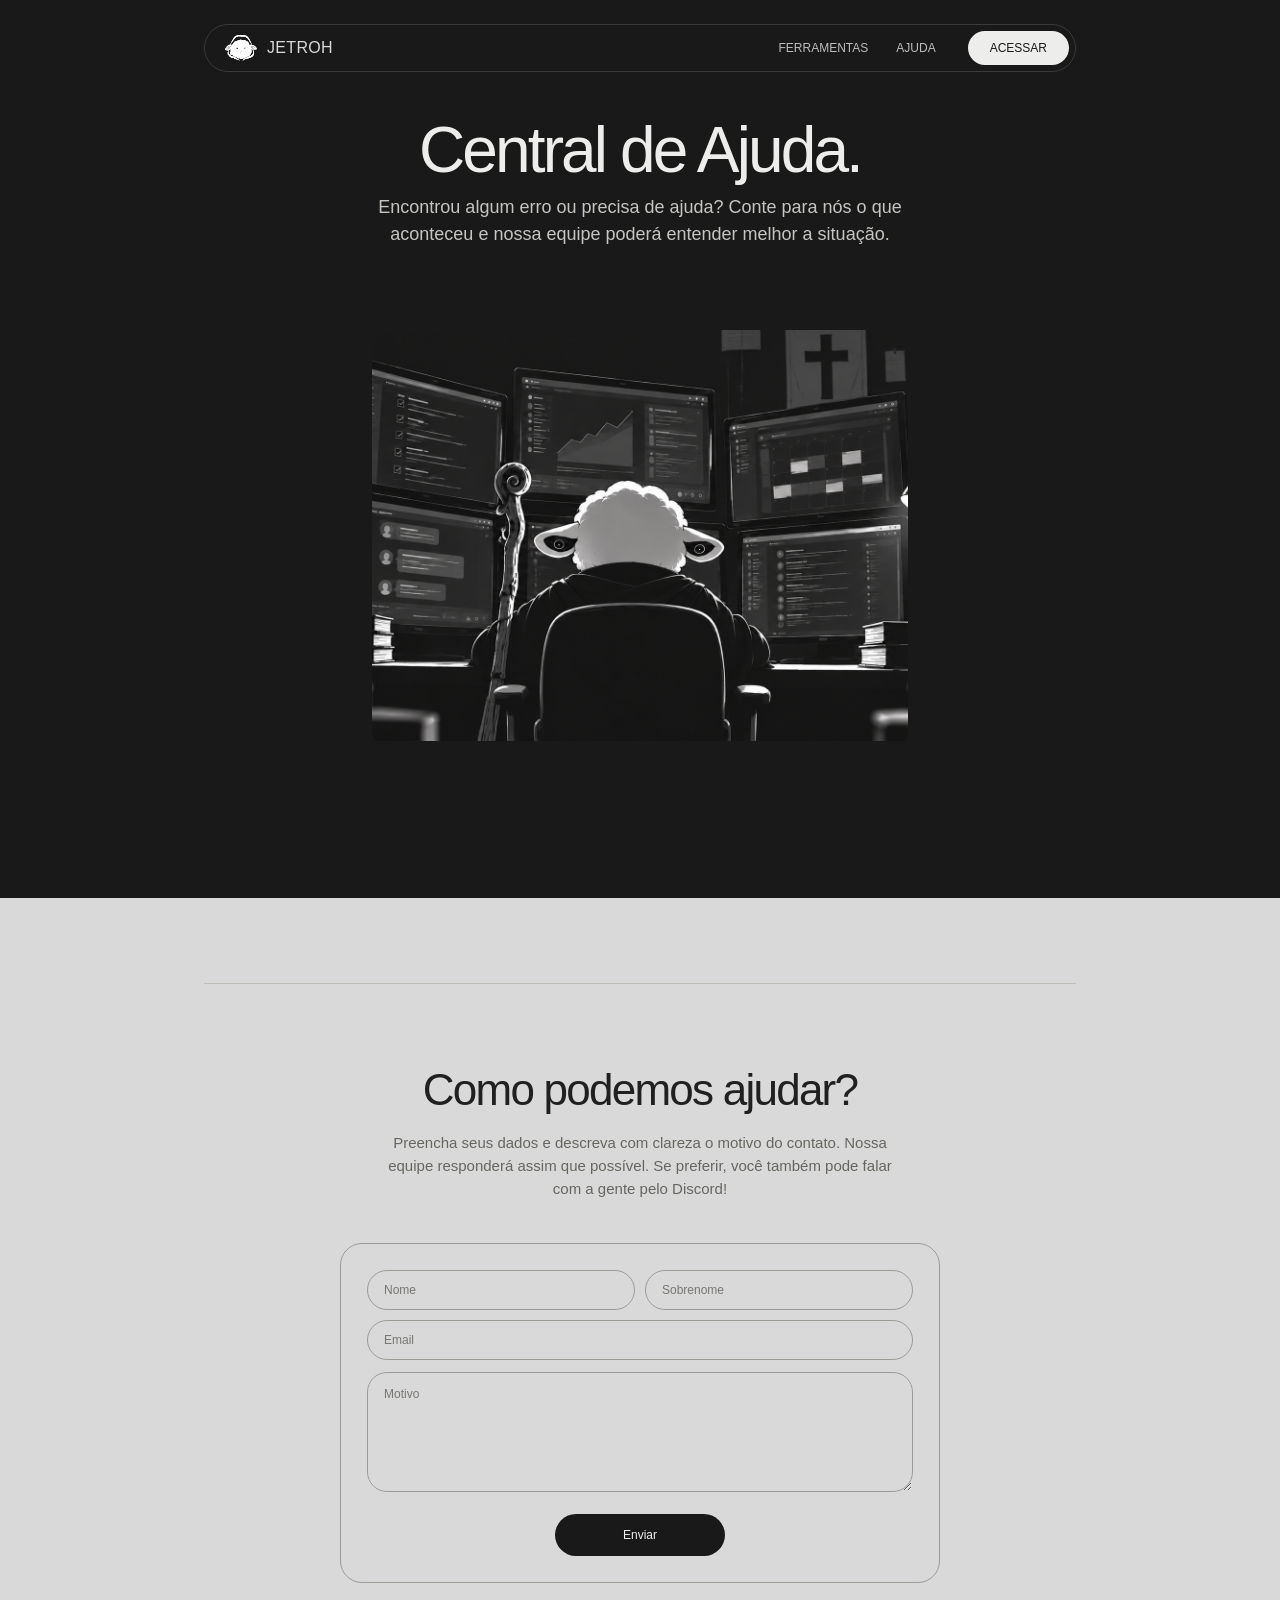
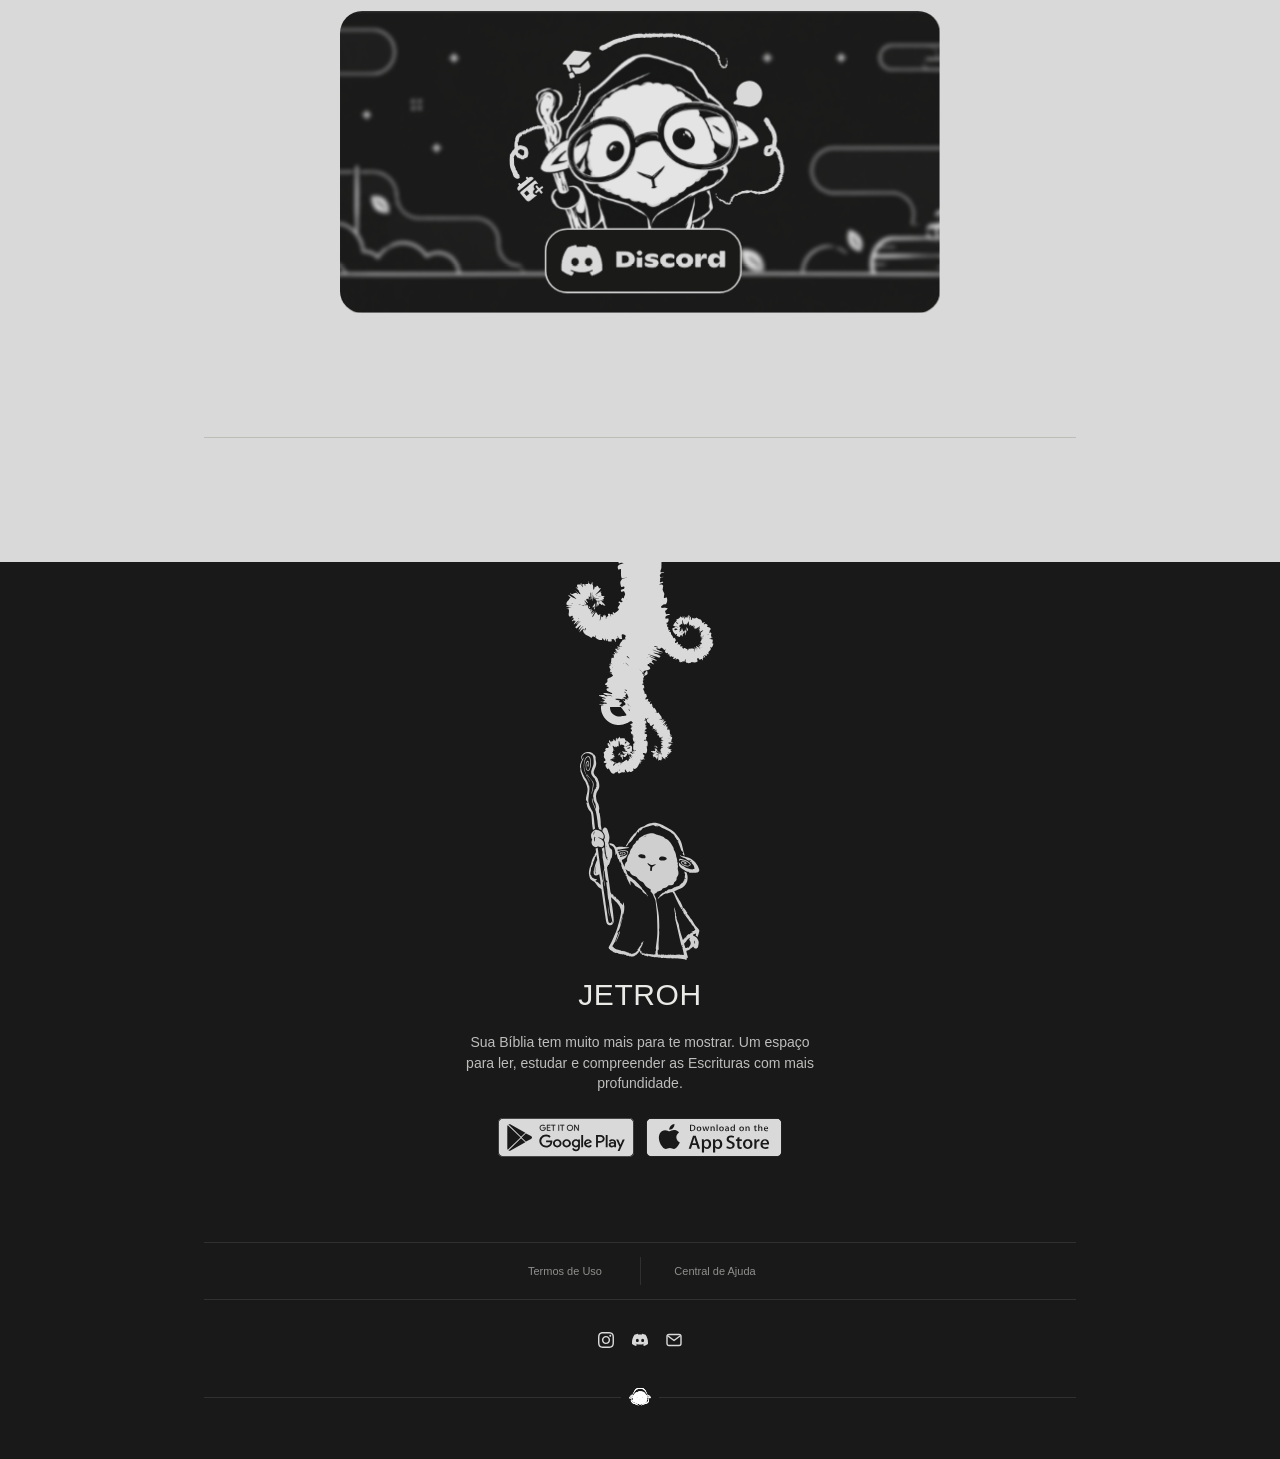
==== commit ffd71f5f: "Update help.html" ====
--- a/help.html
+++ b/help.html
@@ -32,7 +32,7 @@
       <div class="help-form-section">
         <div class="help-form-intro">
           <h2>Como podemos ajudar?</h2>
-          <p>Preencha os campos abaixo com seus dados e o motivo do contato. Tente descrever o que aconteceu de forma clara para facilitar o atendimento.</p>
+          <p>Preencha seus dados e descreva com clareza o motivo do contato. Nossa equipe responderá assim que possível. Se preferir, você também pode falar com a gente pelo Discord!</p>
         </div>
         <form class="help-contact-form" action="#" method="post">
           <div class="help-field-row">
